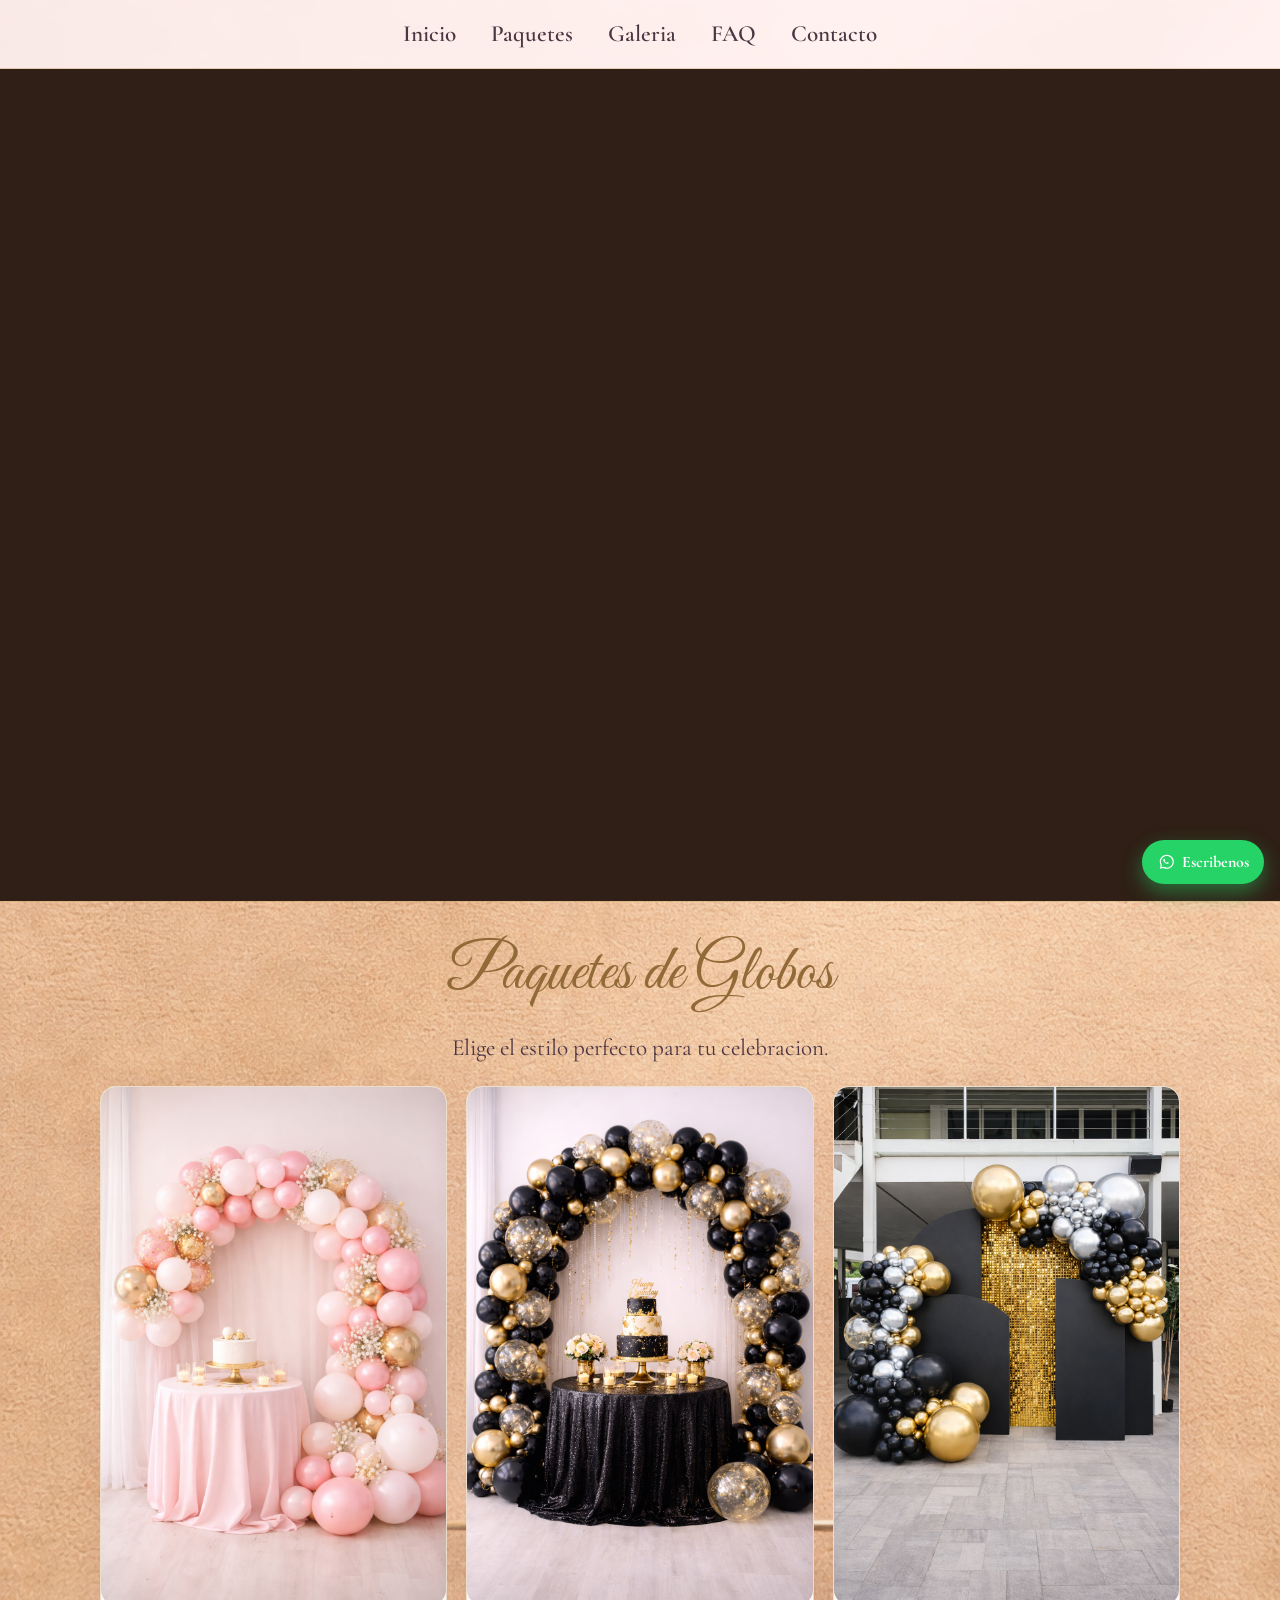
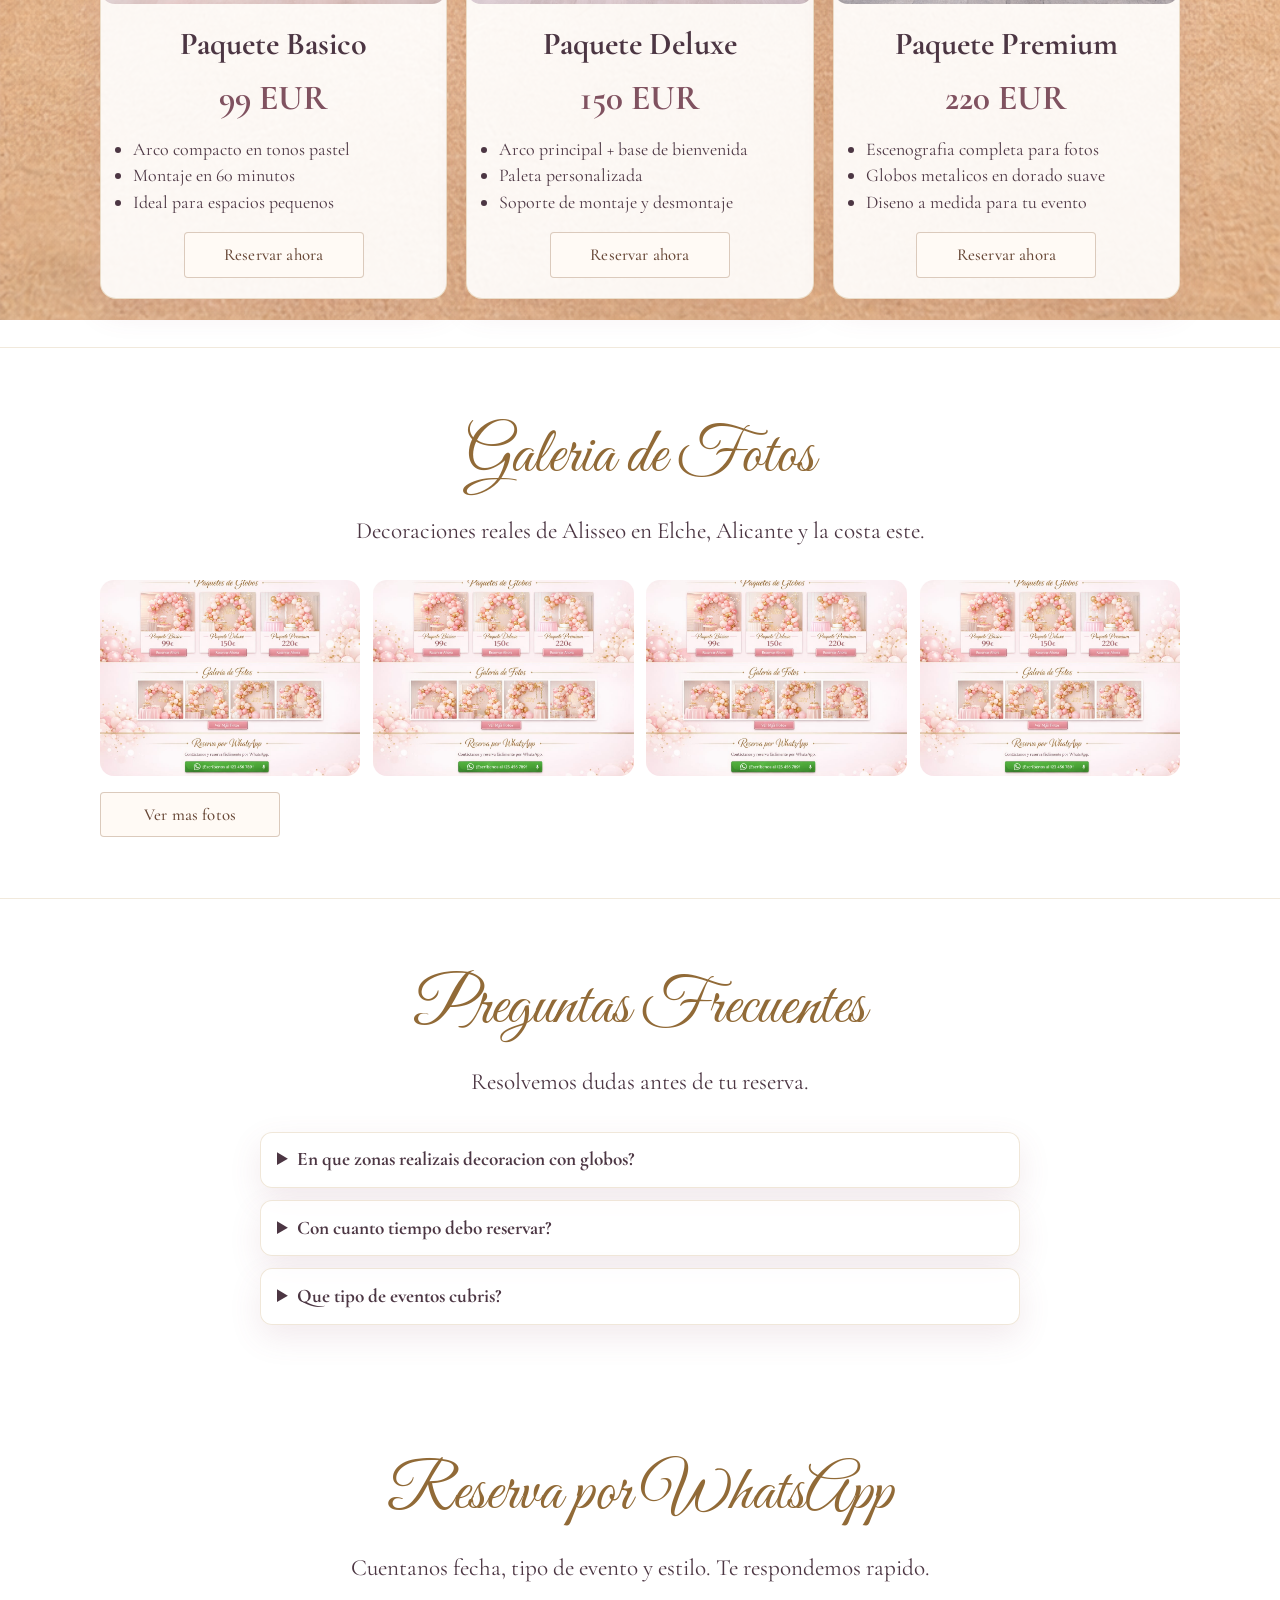
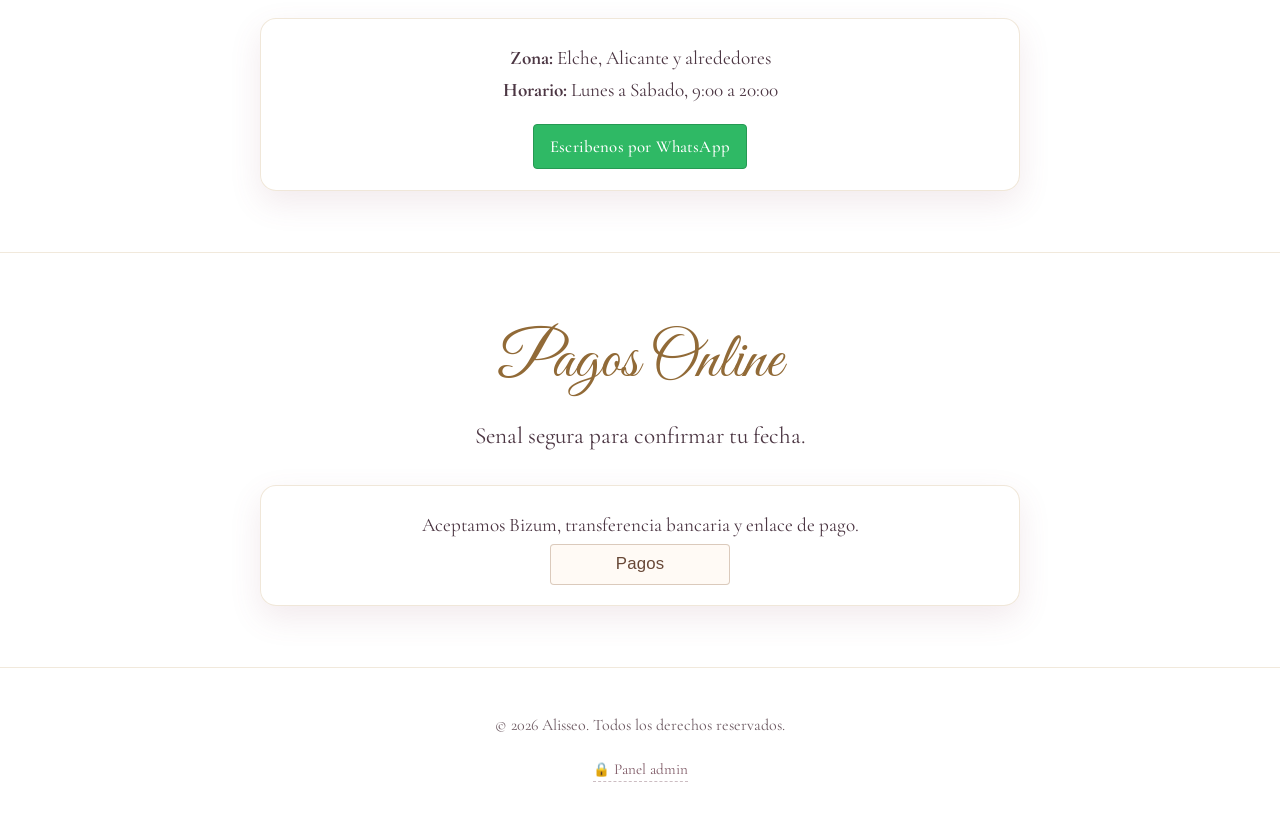
==== index.html @ cf88fe29 "Use WhatsApp icon and pin floating button to bottom-right" ====
<!doctype html>
<html lang="es">
  <head>
    <meta charset="UTF-8" />
    <meta name="viewport" content="width=device-width, initial-scale=1.0" />
    <title>Alisseo | Decoracion con globos en Elche y Alicante</title>
    <meta
      name="description"
      content="Decoracion con globos en Elche, Alicante y alrededores para bodas, comuniones, bautizos y cumpleanos. Presupuesto rapido por WhatsApp con montaje personalizado."
    />
    <meta
      name="keywords"
      content="decoracion con globos Elche, globos Alicante, arcos de globos Elche, decoracion bodas Alicante, Alisseo"
    />
    <meta name="author" content="Alisseo" />
    <meta name="robots" content="index,follow,max-image-preview:large,max-snippet:-1,max-video-preview:-1" />
    <meta property="og:type" content="website" />
    <meta property="og:locale" content="es_ES" />
    <meta property="og:site_name" content="Alisseo" />
    <meta property="og:title" content="Alisseo | Decoracion con globos en Elche y Alicante" />
    <meta
      property="og:description"
      content="Decoracion elegante con globos para eventos en Elche, Alicante y la costa este. Galeria real, paquetes y reserva por WhatsApp."
    />
    <meta property="og:image" content="logo.png" />
    <meta property="og:url" content="/" />
    <meta name="twitter:card" content="summary_large_image" />
    <meta name="twitter:title" content="Alisseo | Decoracion con globos en Elche y Alicante" />
    <meta
      name="twitter:description"
      content="Decoracion con globos para eventos en Elche, Alicante y alrededores. Presupuesto rapido por WhatsApp."
    />
    <meta name="twitter:image" content="logo.png" />
    <meta name="theme-color" content="#fdebf5" />
    <link rel="canonical" href="/" id="canonical-link" />
    <link rel="preload" as="video" href="video%20logo.mp4" type="video/mp4" />
    <link rel="preconnect" href="https://fonts.googleapis.com" />
    <link rel="preconnect" href="https://fonts.gstatic.com" crossorigin />
    <link
      href="https://fonts.googleapis.com/css2?family=Cormorant+Garamond:wght@400;500;600;700&family=Great+Vibes&display=swap"
      rel="stylesheet"
    />
    <link rel="stylesheet" href="styles.css?v=20260304-1" />
    <script id="local-business-schema" type="application/ld+json">
      {
        "@context": "https://schema.org",
        "@type": "LocalBusiness",
        "name": "Alisseo",
        "description": "Decoracion con globos para bodas, comuniones, bautizos y cumpleanos en Elche y Alicante",
        "image": "logo.png",
        "priceRange": "EUR",
        "telephone": "+34 617144121",
        "url": "/",
        "areaServed": [
          { "@type": "City", "name": "Elche" },
          { "@type": "City", "name": "Alicante" },
          { "@type": "City", "name": "Santa Pola" },
          { "@type": "AdministrativeArea", "name": "Comunidad Valenciana" }
        ],
        "address": {
          "@type": "PostalAddress",
          "addressLocality": "Elche",
          "addressRegion": "Alicante",
          "addressCountry": "ES"
        },
        "sameAs": ["https://www.instagram.com"]
      }
    </script>
    <script type="application/ld+json">
      {
        "@context": "https://schema.org",
        "@type": "FAQPage",
        "mainEntity": [
          {
            "@type": "Question",
            "name": "En que zonas trabajais?",
            "acceptedAnswer": {
              "@type": "Answer",
              "text": "Trabajamos en Elche, Alicante, Santa Pola y alrededores, con montajes para eventos privados y corporativos."
            }
          },
          {
            "@type": "Question",
            "name": "Con cuanto tiempo hay que reservar?",
            "acceptedAnswer": {
              "@type": "Answer",
              "text": "Recomendamos reservar con al menos 7 a 15 dias de antelacion para asegurar fecha y diseno personalizado."
            }
          },
          {
            "@type": "Question",
            "name": "Haceis decoracion de globos para bodas y comuniones?",
            "acceptedAnswer": {
              "@type": "Answer",
              "text": "Si, creamos decoraciones de globos para bodas, comuniones, bautizos, cumpleanos y aperturas de negocio."
            }
          }
        ]
      }
    </script>
  </head>
  <body>
    <a class="floating-whatsapp" href="https://wa.me/34617144121?text=Hola%20Alisseo%2C%20quiero%20informacion%20para%20mi%20evento%20en%20Elche" aria-label="Escribenos por WhatsApp" target="_blank" rel="noopener noreferrer">
      <svg class="whatsapp-icon" viewBox="0 0 32 32" aria-hidden="true" focusable="false">
        <path
          fill="currentColor"
          d="M19.11 17.21c-.25-.12-1.46-.72-1.69-.8-.23-.09-.4-.13-.57.12-.17.25-.65.8-.8.96-.15.17-.29.19-.54.07-.25-.12-1.04-.38-1.98-1.2-.73-.65-1.22-1.45-1.36-1.7-.14-.25-.01-.39.11-.51.11-.11.25-.29.37-.43.13-.15.17-.25.25-.42.08-.17.04-.31-.02-.43-.06-.12-.57-1.38-.78-1.89-.21-.49-.42-.43-.57-.43h-.49c-.17 0-.43.06-.65.31-.23.25-.86.84-.86 2.05 0 1.2.88 2.37 1 2.53.12.17 1.72 2.62 4.16 3.68.58.25 1.04.4 1.39.51.58.18 1.12.15 1.54.09.47-.07 1.46-.6 1.66-1.19.21-.59.21-1.09.15-1.19-.06-.11-.23-.17-.48-.29z"
        />
        <path
          fill="currentColor"
          d="M16.02 3.2c-7.06 0-12.8 5.74-12.8 12.8 0 2.26.59 4.47 1.72 6.42L3.2 28.8l6.56-1.72a12.7 12.7 0 0 0 6.26 1.62h.01c7.05 0 12.79-5.74 12.79-12.8 0-3.42-1.33-6.63-3.75-9.04A12.7 12.7 0 0 0 16.02 3.2zm0 23.34h-.01c-1.94 0-3.85-.52-5.52-1.5l-.4-.24-3.89 1.02 1.04-3.79-.26-.39a10.6 10.6 0 0 1-1.63-5.66c0-5.87 4.78-10.65 10.66-10.65 2.84 0 5.51 1.11 7.51 3.11a10.55 10.55 0 0 1 3.12 7.54c0 5.88-4.78 10.66-10.62 10.66z"
        />
      </svg>
      <span>Escribenos</span>
    </a>

    <header class="site-header">
      <nav class="menu container" aria-label="Principal">
        <a id="menu-brand" class="menu-brand" href="#inicio">Alisseo</a>
        <button class="menu-toggle" type="button" aria-expanded="false" aria-controls="menu-links" aria-label="Abrir menu">
          <span></span>
          <span></span>
          <span></span>
        </button>
        <div id="menu-links" class="menu-links">
          <a href="#inicio">Inicio</a>
          <a href="#paquetes">Paquetes</a>
          <a href="#galeria">Galeria</a>
          <a href="#faq">FAQ</a>
          <a href="#contacto">Contacto</a>
        </div>
      </nav>
    </header>

    <main>
      <section id="inicio" class="hero">
        <div class="container hero-inner reveal">
          <video class="hero-media" autoplay muted playsinline preload="metadata" aria-label="Video de marca Alisseo">
            <source src="video%20logo.mp4" type="video/mp4" />
          </video>
          <h1 id="hero-title">Decoraciones premium para bodas, comuniones y cumpleanos en Elche y Alicante</h1>
          <p id="hero-subtitle">Hacemos montajes elegantes con globos en Elche, Alicante y alrededores para eventos inolvidables.</p>
          <div class="hero-cta">
            <a id="hero-whatsapp-btn" class="btn btn-secondary" href="https://wa.me/34617144121?text=Hola%20Alisseo%2C%20quiero%20informacion%20para%20mi%20evento%20en%20Elche" target="_blank" rel="noopener noreferrer">Pedir presupuesto</a>
          </div>
        </div>
      </section>

      <section id="paquetes" class="section container reveal">
        <h2>Paquetes de Globos</h2>
        <p class="section-subtitle">Elige el estilo perfecto para tu celebracion.</p>

        <div id="packages-list" class="cards"></div>
      </section>

      <section id="galeria" class="section gallery-section reveal">
        <div class="container">
          <h2>Galeria de Fotos</h2>
          <p class="section-subtitle">Decoraciones reales de Alisseo en Elche, Alicante y la costa este.</p>
          <div id="gallery-list" class="gallery-grid"></div>
          <a id="instagram-link" class="btn btn-secondary" href="https://www.instagram.com" target="_blank" rel="noopener noreferrer">Ver mas fotos</a>
        </div>
      </section>

      <section id="faq" class="section container reveal">
        <h2>Preguntas Frecuentes</h2>
        <p class="section-subtitle">Resolvemos dudas antes de tu reserva.</p>
        <div class="faq-list">
          <details>
            <summary>En que zonas realizais decoracion con globos?</summary>
            <p>Trabajamos en Elche, Alicante, Santa Pola, Crevillent y zonas cercanas de la provincia.</p>
          </details>
          <details>
            <summary>Con cuanto tiempo debo reservar?</summary>
            <p>Lo ideal es reservar entre 7 y 15 dias antes para asegurar disponibilidad y diseno a medida.</p>
          </details>
          <details>
            <summary>Que tipo de eventos cubris?</summary>
            <p>Decoramos bodas, comuniones, bautizos, cumpleanos, baby showers y eventos corporativos.</p>
          </details>
        </div>
      </section>

      <section id="contacto" class="section container reveal">
        <h2>Reserva por WhatsApp</h2>
        <p class="section-subtitle">Cuentanos fecha, tipo de evento y estilo. Te respondemos rapido.</p>
        <div class="contact-card">
          <p><strong>Zona:</strong> <span id="contact-area">Elche, Alicante y alrededores</span></p>
          <p><strong>Horario:</strong> <span id="contact-hours">Lunes a Sabado, 9:00 a 20:00</span></p>
          <a
            id="contact-whatsapp-btn"
            class="btn whatsapp-btn"
            href="https://wa.me/34617144121?text=Hola%20Alisseo%2C%20quiero%20reservar%20decoracion%20con%20globos%20en%20Elche"
            target="_blank"
            rel="noopener noreferrer"
            >Escribenos por WhatsApp</a
          >
        </div>
      </section>

      <section id="pagos" class="section payments-section reveal">
        <div class="container">
          <h2>Pagos Online</h2>
          <p class="section-subtitle">Senal segura para confirmar tu fecha.</p>
          <div class="payments-box">
            <p id="payments-text">Aceptamos Bizum, transferencia bancaria y enlace de pago.</p>
            <button id="open-payments-modal" class="btn btn-primary" type="button">Pagos</button>
          </div>
        </div>
      </section>
    </main>

    <div
      id="payments-modal"
      class="payments-modal"
      role="dialog"
      aria-modal="true"
      aria-hidden="true"
      aria-labelledby="payments-modal-title"
    >
      <div class="payments-modal-content">
        <button id="close-payments-modal" class="payments-modal-close" type="button" aria-label="Cerrar ventana de pagos">
          Cerrar
        </button>
        <h3 id="payments-modal-title">Selecciona metodo de pago</h3>
        <p>Elige una opcion. En el siguiente paso configuramos cada metodo contigo.</p>
        <div class="payments-options">
          <button class="payment-option" type="button" data-method="Bizum">Bizum</button>
          <button class="payment-option" type="button" data-method="Tarjeta">Tarjeta</button>
          <button class="payment-option" type="button" data-method="Transferencia">Transferencia bancaria</button>
          <button class="payment-option" type="button" data-method="PayPal">PayPal</button>
        </div>
        <p id="payments-modal-status" class="payments-modal-status" aria-live="polite"></p>
      </div>
    </div>

    <footer class="footer">
      <div class="container">
        <p>&copy; <span id="footer-year">2026</span> <span id="footer-brand">Alisseo</span>. Todos los derechos reservados.</p>
        <a class="admin-link" href="admin.html" aria-label="Entrar al panel admin">
          <span class="admin-lock" aria-hidden="true">&#128274;</span>
          Panel admin
        </a>
      </div>
    </footer>

    <script src="supabase-config.js?v=20260303-9"></script>
    <script src="site-data.js?v=20260303-9"></script>
    <script src="script.js?v=20260303-9"></script>
  </body>
</html>
---- styles.css ----
:root {
  --pink-50: #fff6fb;
  --pink-100: #fdebf5;
  --pink-200: #f8d4e8;
  --pink-400: #dd8aac;
  --cream: #fff8ef;
  --gold: #be9b5f;
  --gold-soft: #d8bf8f;
  --text: #4c3643;
  --whatsapp: #25d366;
  --shadow: 0 12px 32px rgba(144, 83, 108, 0.12);
}

* {
  box-sizing: border-box;
}

html {
  scroll-behavior: smooth;
  scroll-padding-top: 84px;
}

body {
  margin: 0;
  font-family: "Cormorant Garamond", serif;
  color: var(--text);
  background: url("imagen de fondo.png") center top / cover no-repeat fixed;
  line-height: 1.5;
}

img {
  display: block;
  width: 100%;
  border-radius: 14px;
}

.container {
  width: min(1080px, 92vw);
  margin: 0 auto;
}

.site-header {
  position: sticky;
  top: 0;
  z-index: 20;
  backdrop-filter: blur(8px);
  background: rgba(255, 246, 251, 0.82);
  border-bottom: 1px solid rgba(190, 155, 95, 0.4);
}

.menu {
  min-height: 68px;
  display: flex;
  align-items: center;
  justify-content: center;
  gap: clamp(1rem, 4vw, 2.2rem);
}

.menu-brand {
  display: none;
  color: #916a37;
  text-decoration: none;
  font-family: "Great Vibes", cursive;
  font-size: 2rem;
}

.menu-links {
  display: flex;
  align-items: center;
  justify-content: center;
  gap: clamp(1rem, 4vw, 2.2rem);
}

.menu-links a {
  color: var(--text);
  text-decoration: none;
  font-size: clamp(1.2rem, 2vw, 1.45rem);
  font-weight: 600;
  transition: color 160ms ease;
}

.menu-links a:hover {
  color: var(--gold);
}

.menu-links a:focus-visible,
.btn:focus-visible,
.floating-whatsapp:focus-visible,
.menu-toggle:focus-visible {
  outline: 3px solid rgba(190, 155, 95, 0.7);
  outline-offset: 2px;
}

.menu-toggle {
  display: none;
  border: 1px solid rgba(190, 155, 95, 0.5);
  background: rgba(255, 255, 255, 0.9);
  border-radius: 10px;
  width: 44px;
  height: 40px;
  padding: 8px;
  cursor: pointer;
}

.menu-toggle span {
  display: block;
  height: 2px;
  width: 100%;
  background: #7f5a66;
  margin: 5px 0;
  transition: transform 180ms ease, opacity 180ms ease;
}

.menu-toggle[aria-expanded="true"] span:nth-child(1) {
  transform: translateY(7px) rotate(45deg);
}

.menu-toggle[aria-expanded="true"] span:nth-child(2) {
  opacity: 0;
}

.menu-toggle[aria-expanded="true"] span:nth-child(3) {
  transform: translateY(-7px) rotate(-45deg);
}

.hero {
  position: relative;
  overflow: hidden;
  min-height: calc(100vh - 68px);
  padding: 0;
  display: flex;
  align-items: center;
  border-bottom: 1px solid rgba(190, 155, 95, 0.35);
}

.hero-inner {
  min-height: inherit;
  display: flex;
  flex-direction: column;
  justify-content: center;
  width: 100%;
  text-align: center;
  position: relative;
  z-index: 2;
  padding: 0;
}

.hero-media {
  position: absolute;
  inset: 0;
  z-index: 0;
  width: 100%;
  height: 100%;
  margin: 0;
  border-radius: 0;
  border: 0;
  box-shadow: none;
  background: #2f1f16;
  object-fit: cover;
  object-position: center 18%;
  aspect-ratio: auto;
}

.hero::before {
  content: "";
  position: absolute;
  inset: 0;
  z-index: 1;
  background: rgba(18, 11, 7, 0.28);
}

.hero h1 {
  margin: 0;
  font-size: clamp(2rem, 5vw, 3.1rem);
  line-height: 1.08;
  color: #fff7ef;
  text-shadow: 0 2px 10px rgba(0, 0, 0, 0.35);
}

.hero p {
  max-width: 760px;
  margin: 1rem auto 0;
  font-size: clamp(1.2rem, 2.4vw, 1.55rem);
  color: #fff8f1;
  text-shadow: 0 1px 8px rgba(0, 0, 0, 0.3);
}

.hero-cta {
  margin-top: 1.5rem;
  display: flex;
  gap: 0.85rem;
  justify-content: center;
  flex-wrap: wrap;
}

.hero-glow {
  position: absolute;
  width: 320px;
  aspect-ratio: 1;
  border-radius: 50%;
  filter: blur(12px);
  opacity: 0.5;
}

.hero-glow-left {
  left: -110px;
  top: 10%;
  background: radial-gradient(circle at 30% 30%, rgba(255, 208, 231, 0.95), rgba(255, 208, 231, 0));
}

.hero-glow-right {
  right: -90px;
  bottom: -30px;
  background: radial-gradient(circle at 30% 30%, rgba(220, 187, 120, 0.5), rgba(220, 187, 120, 0));
}

.section {
  padding: 3.8rem 0;
}

#paquetes {
  position: relative;
  z-index: 3;
  padding-top: 1.5rem;
  padding-bottom: 3rem;
}

#paquetes .section-subtitle {
  margin-bottom: 1.25rem;
}

h2 {
  margin: 0;
  text-align: center;
  font-family: "Great Vibes", cursive;
  font-size: clamp(2.8rem, 5vw, 4.1rem);
  font-weight: 400;
  color: #916a37;
}

.section-subtitle {
  text-align: center;
  margin: 0.55rem auto 2rem;
  max-width: 760px;
  font-size: clamp(1.12rem, 2.3vw, 1.45rem);
}

.cards {
  display: grid;
  grid-template-columns: repeat(3, minmax(0, 1fr));
  gap: 1.2rem;
  margin-top: 0.35rem;
}

.card {
  display: flex;
  flex-direction: column;
  background: rgba(255, 255, 255, 0.9);
  border: 1px solid rgba(190, 155, 95, 0.28);
  border-radius: 16px;
  overflow: hidden;
  box-shadow: var(--shadow);
}

.card-content {
  flex: 1;
  padding: 1rem 1rem 1.25rem;
  display: flex;
  flex-direction: column;
}

.card h3 {
  margin: 0;
  font-size: 2rem;
  text-align: center;
}

.price {
  margin: 0.2rem 0 0.7rem;
  text-align: center;
  font-size: 2.2rem;
  font-weight: 700;
  color: #805260;
}

.card ul {
  margin: 0 0 1rem;
  padding: 0 0 0 1rem;
  font-size: 1.12rem;
}

.card-content .btn {
  margin-top: auto;
  align-self: center;
}

.gallery-section,
.payments-section {
  background: rgba(255, 255, 255, 0.35);
  border-top: 1px solid rgba(190, 155, 95, 0.22);
  border-bottom: 1px solid rgba(190, 155, 95, 0.22);
}

.gallery-grid {
  display: grid;
  grid-template-columns: repeat(4, minmax(0, 1fr));
  gap: 0.8rem;
  margin-bottom: 1rem;
}

.gallery-grid img {
  aspect-ratio: 4 / 3;
  object-fit: cover;
}

.contact-card,
.payments-box {
  width: min(760px, 100%);
  margin: 0 auto;
  padding: 1.3rem;
  text-align: center;
  border-radius: 16px;
  background: rgba(255, 255, 255, 0.78);
  border: 1px solid rgba(190, 155, 95, 0.24);
  box-shadow: var(--shadow);
}

.payments-modal {
  position: fixed;
  inset: 0;
  display: none;
  align-items: center;
  justify-content: center;
  padding: 1rem;
  background: rgba(52, 37, 46, 0.58);
  z-index: 80;
}

.payments-modal.is-open {
  display: flex;
}

.payments-modal-content {
  width: min(620px, 100%);
  background: rgba(255, 250, 253, 0.98);
  border: 1px solid rgba(190, 155, 95, 0.3);
  border-radius: 16px;
  padding: 1rem;
  box-shadow: 0 18px 36px rgba(78, 48, 61, 0.28);
}

.payments-modal-content h3 {
  margin: 0.4rem 0 0.3rem;
  font-size: clamp(1.7rem, 4vw, 2.2rem);
  color: #7f5a66;
  text-align: center;
}

.payments-modal-content p {
  margin: 0.2rem 0 0.9rem;
  text-align: center;
  font-size: 1.08rem;
}

.payments-modal-close {
  border: 1px solid rgba(190, 155, 95, 0.5);
  background: rgba(255, 250, 245, 0.94);
  color: #684837;
  border-radius: 4px;
  padding: 0.4rem 0.7rem;
  font: inherit;
  cursor: pointer;
}

.payments-options {
  display: grid;
  grid-template-columns: repeat(2, minmax(0, 1fr));
  gap: 0.6rem;
}

.payment-option {
  border: 1px solid rgba(190, 155, 95, 0.44);
  background: rgba(255, 250, 245, 0.94);
  color: #684837;
  border-radius: 4px;
  padding: 0.65rem 0.8rem;
  font: inherit;
  font-size: 1.06rem;
  cursor: pointer;
}

.payment-option:hover {
  background: rgba(255, 247, 238, 0.98);
  border-color: rgba(133, 96, 69, 0.46);
}

.payments-modal-status {
  min-height: 1.4rem;
  color: #7a5160;
}

body.modal-open {
  overflow: hidden;
}

.contact-card p,
.payments-box p {
  margin: 0.25rem 0;
  font-size: 1.2rem;
}

.btn {
  display: inline-flex;
  justify-content: center;
  align-items: center;
  border-radius: 4px;
  text-decoration: none;
  font-size: 1.05rem;
  font-weight: 500;
  letter-spacing: 0.01em;
  padding: 0.58rem 1rem;
  min-width: 180px;
  border: 1px solid rgba(93, 63, 45, 0.18);
  transition: background-color 160ms ease, border-color 160ms ease, color 160ms ease;
}

.btn:hover {
  transform: none;
  box-shadow: none;
}

.btn-primary {
  color: #684837;
  background: rgba(255, 250, 245, 0.94);
  border-color: rgba(152, 114, 84, 0.35);
}

.btn-secondary {
  color: #684837;
  background: rgba(255, 250, 245, 0.94);
  border-color: rgba(152, 114, 84, 0.35);
}

.btn-primary:hover,
.btn-secondary:hover {
  background: rgba(255, 247, 238, 0.98);
  border-color: rgba(133, 96, 69, 0.46);
}

.whatsapp-btn {
  margin-top: 0.9rem;
  color: #fff;
  background: #2fb965;
  border-color: #269953;
}

.whatsapp-btn:hover {
  background: #2aa85b;
  border-color: #21824a;
}

.floating-whatsapp {
  position: fixed;
  right: 1rem;
  bottom: 1rem;
  z-index: 30;
  background: var(--whatsapp);
  color: #fff;
  font-weight: 700;
  padding: 0.62rem 0.95rem;
  border-radius: 999px;
  text-decoration: none;
  box-shadow: 0 8px 20px rgba(37, 211, 102, 0.45);
  display: inline-flex;
  align-items: center;
  gap: 0.42rem;
}

.floating-whatsapp:hover {
  filter: brightness(0.97);
}

.whatsapp-icon {
  width: 1.1rem;
  height: 1.1rem;
  flex-shrink: 0;
}

.footer {
  padding: 1.8rem 0 2.8rem;
  text-align: center;
  color: #6e5b63;
}

.admin-link {
  display: inline-flex;
  align-items: center;
  gap: 0.25rem;
  margin-top: 0.35rem;
  font-size: 0.95rem;
  color: #7f5a66;
  text-decoration: none;
  border-bottom: 1px dashed rgba(127, 90, 102, 0.4);
}

.admin-lock {
  font-size: 0.85rem;
  line-height: 1;
}

.admin-link:hover {
  color: #916a37;
}

.reveal {
  opacity: 0;
  transform: translateY(28px);
  transition: opacity 600ms ease, transform 600ms ease;
}

.reveal.is-visible {
  opacity: 1;
  transform: translateY(0);
}

@media (prefers-reduced-motion: reduce) {
  html {
    scroll-behavior: auto;
  }

  *,
  *::before,
  *::after {
    animation: none !important;
    transition: none !important;
  }

  .reveal,
  .reveal.is-visible {
    opacity: 1;
    transform: none;
  }
}

@media (max-width: 980px) {
  .cards {
    grid-template-columns: 1fr 1fr;
  }

  .gallery-grid {
    grid-template-columns: 1fr 1fr;
  }
}

@media (max-width: 680px) {
  .hero-media {
    object-position: center 58%;
  }

  .hero {
    min-height: calc(100vh - 64px);
  }

  .hero-inner {
    padding: 0;
  }

  .menu {
    min-height: 64px;
    justify-content: space-between;
    padding: 0.4rem 0;
    position: relative;
  }

  .menu-brand {
    display: inline-block;
  }

  .menu-toggle {
    display: block;
  }

  .menu-links {
    position: absolute;
    top: calc(100% + 8px);
    right: 0;
    left: 0;
    display: none;
    flex-direction: column;
    align-items: stretch;
    gap: 0;
    border: 1px solid rgba(190, 155, 95, 0.45);
    border-radius: 14px;
    background: rgba(255, 248, 251, 0.98);
    box-shadow: var(--shadow);
    overflow: hidden;
  }

  .menu.menu-open .menu-links {
    display: flex;
  }

  .menu-links a {
    padding: 0.8rem 1rem;
    font-size: 1.3rem;
    border-top: 1px solid rgba(190, 155, 95, 0.2);
  }

  .menu-links a:first-child {
    border-top: 0;
  }

  .cards {
    grid-template-columns: 1fr;
  }

  #paquetes {
    padding-top: 1rem;
    padding-bottom: 2.2rem;
  }

  .payments-options {
    grid-template-columns: 1fr;
  }

  .section {
    padding: 3rem 0;
  }

  .floating-whatsapp {
    right: 0.75rem;
    left: auto;
    bottom: 0.8rem;
    text-align: left;
  }

  body {
    background-attachment: scroll;
  }
}

@media (max-width: 420px) {
  .hero-media {
    object-position: center 62%;
  }
}

.faq-list {
  width: min(760px, 100%);
  margin: 0 auto;
  display: grid;
  gap: 0.75rem;
}

.faq-list details {
  background: rgba(255, 255, 255, 0.78);
  border: 1px solid rgba(190, 155, 95, 0.24);
  border-radius: 12px;
  padding: 0.8rem 1rem;
  box-shadow: var(--shadow);
}

.faq-list summary {
  cursor: pointer;
  font-weight: 700;
  font-size: 1.2rem;
}

.faq-list p {
  margin: 0.55rem 0 0;
  font-size: 1.1rem;
}
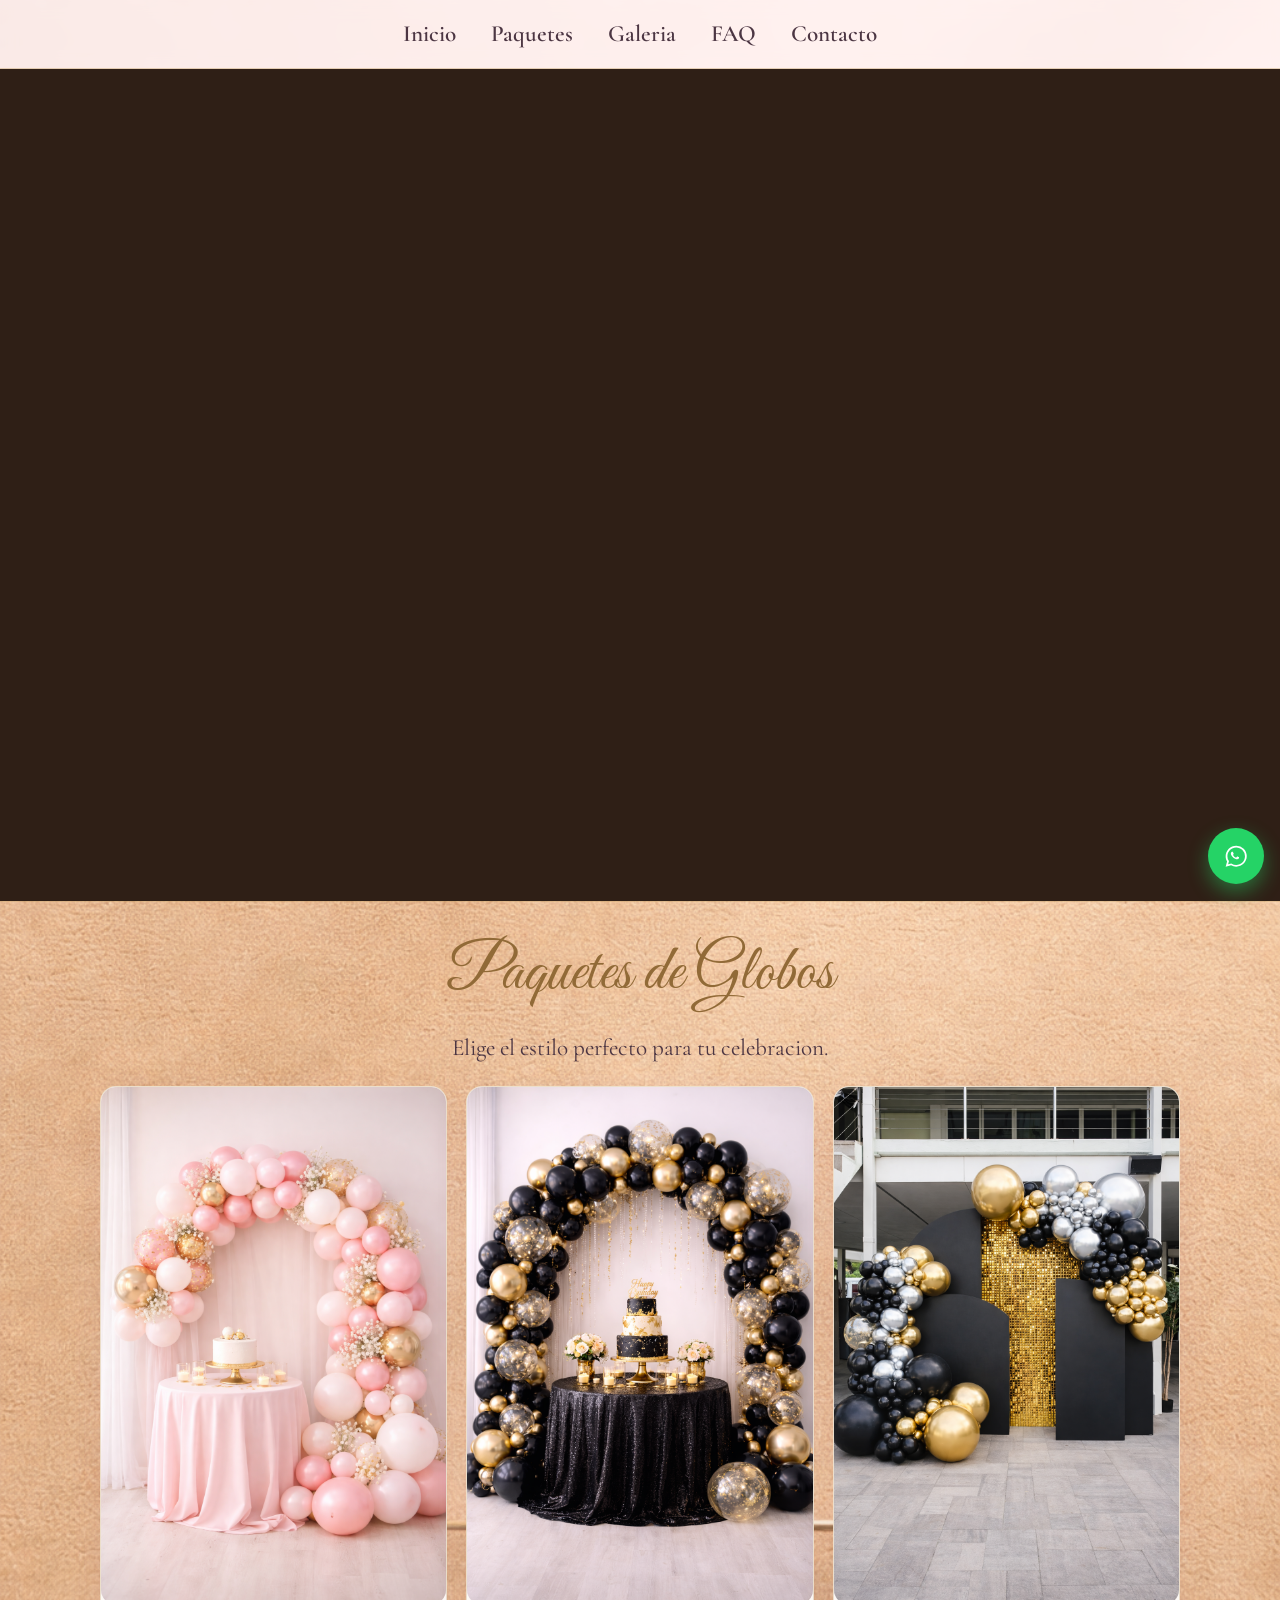
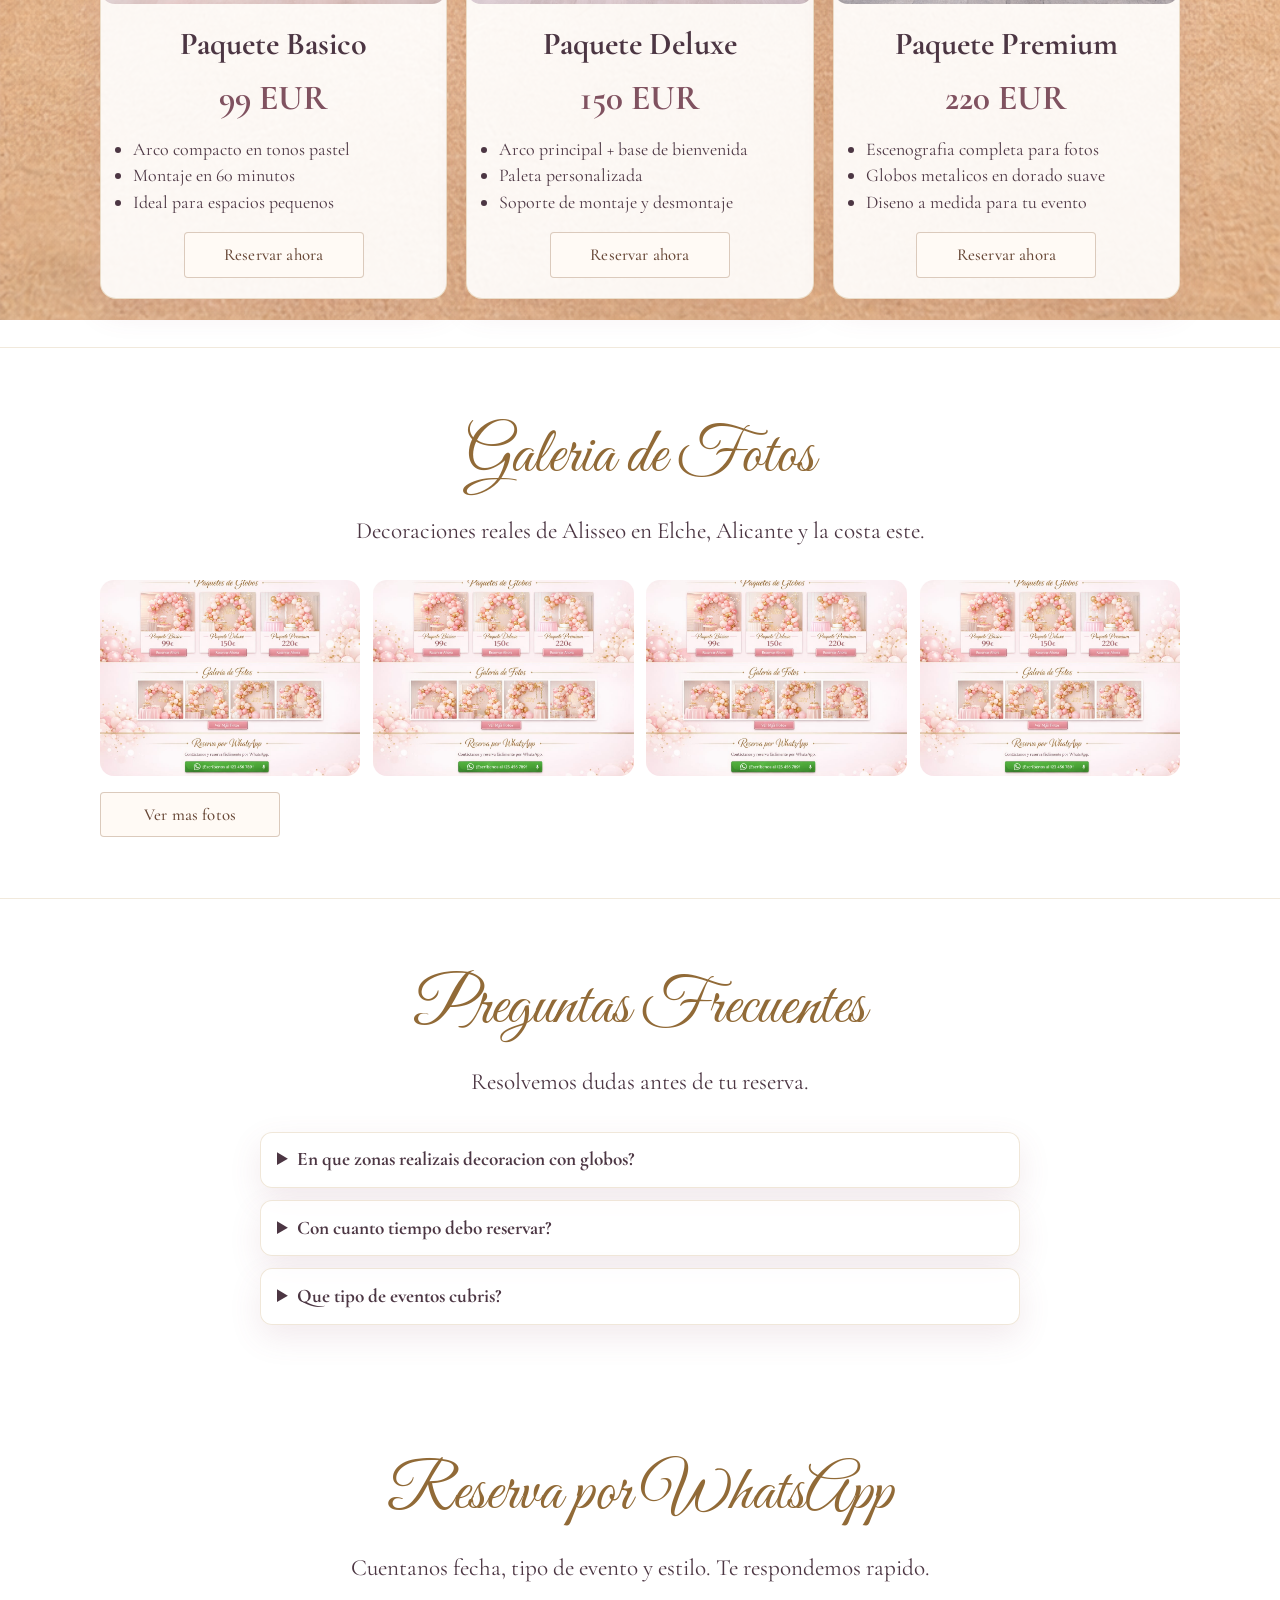
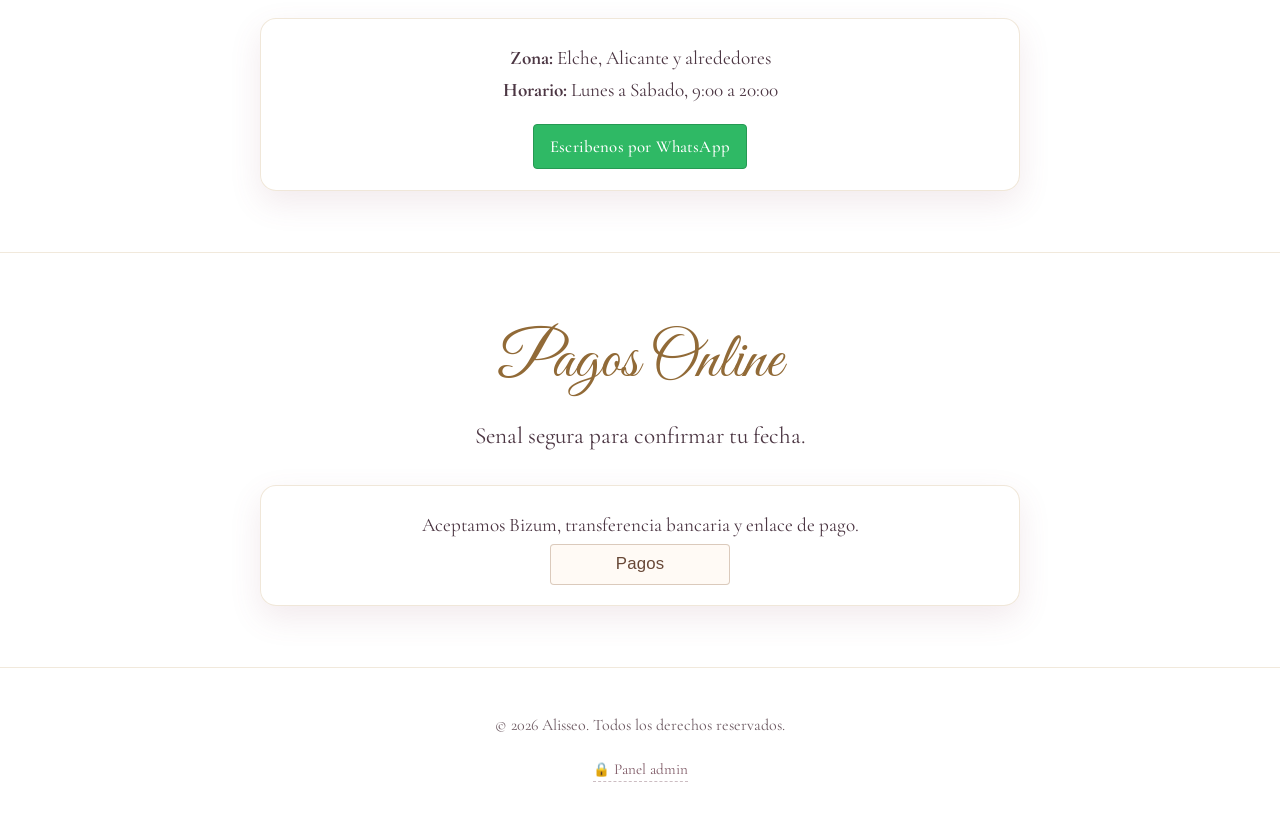
==== commit c0da1a8d: "Show only WhatsApp logo in floating action button" ====
--- a/index.html
+++ b/index.html
@@ -111,7 +111,6 @@
           d="M16.02 3.2c-7.06 0-12.8 5.74-12.8 12.8 0 2.26.59 4.47 1.72 6.42L3.2 28.8l6.56-1.72a12.7 12.7 0 0 0 6.26 1.62h.01c7.05 0 12.79-5.74 12.79-12.8 0-3.42-1.33-6.63-3.75-9.04A12.7 12.7 0 0 0 16.02 3.2zm0 23.34h-.01c-1.94 0-3.85-.52-5.52-1.5l-.4-.24-3.89 1.02 1.04-3.79-.26-.39a10.6 10.6 0 0 1-1.63-5.66c0-5.87 4.78-10.65 10.66-10.65 2.84 0 5.51 1.11 7.51 3.11a10.55 10.55 0 0 1 3.12 7.54c0 5.88-4.78 10.66-10.62 10.66z"
         />
       </svg>
-      <span>Escribenos</span>
     </a>
 
     <header class="site-header">
--- a/styles.css
+++ b/styles.css
@@ -466,14 +466,15 @@
   z-index: 30;
   background: var(--whatsapp);
   color: #fff;
-  font-weight: 700;
-  padding: 0.62rem 0.95rem;
+  width: 56px;
+  height: 56px;
+  padding: 0;
   border-radius: 999px;
   text-decoration: none;
   box-shadow: 0 8px 20px rgba(37, 211, 102, 0.45);
   display: inline-flex;
+  justify-content: center;
   align-items: center;
-  gap: 0.42rem;
 }
 
 .floating-whatsapp:hover {
@@ -481,8 +482,8 @@
 }
 
 .whatsapp-icon {
-  width: 1.1rem;
-  height: 1.1rem;
+  width: 1.65rem;
+  height: 1.65rem;
   flex-shrink: 0;
 }
 
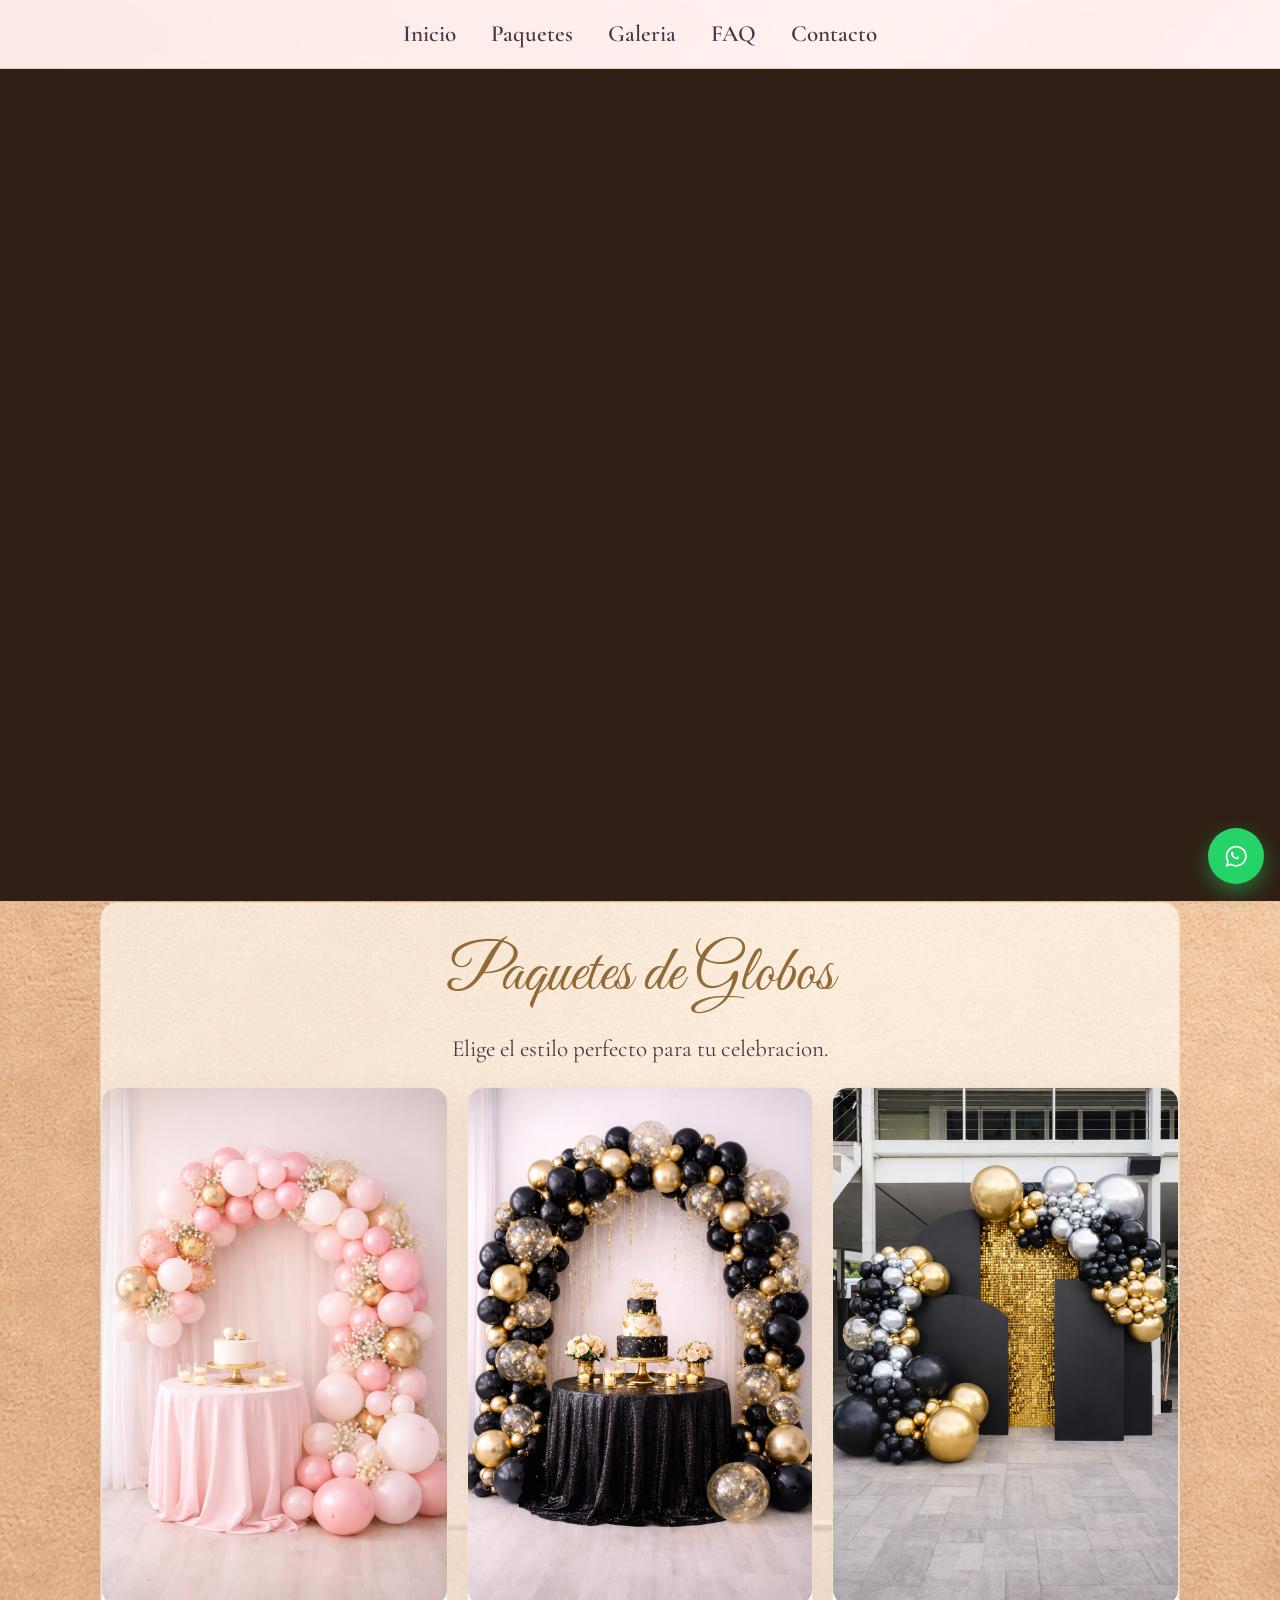
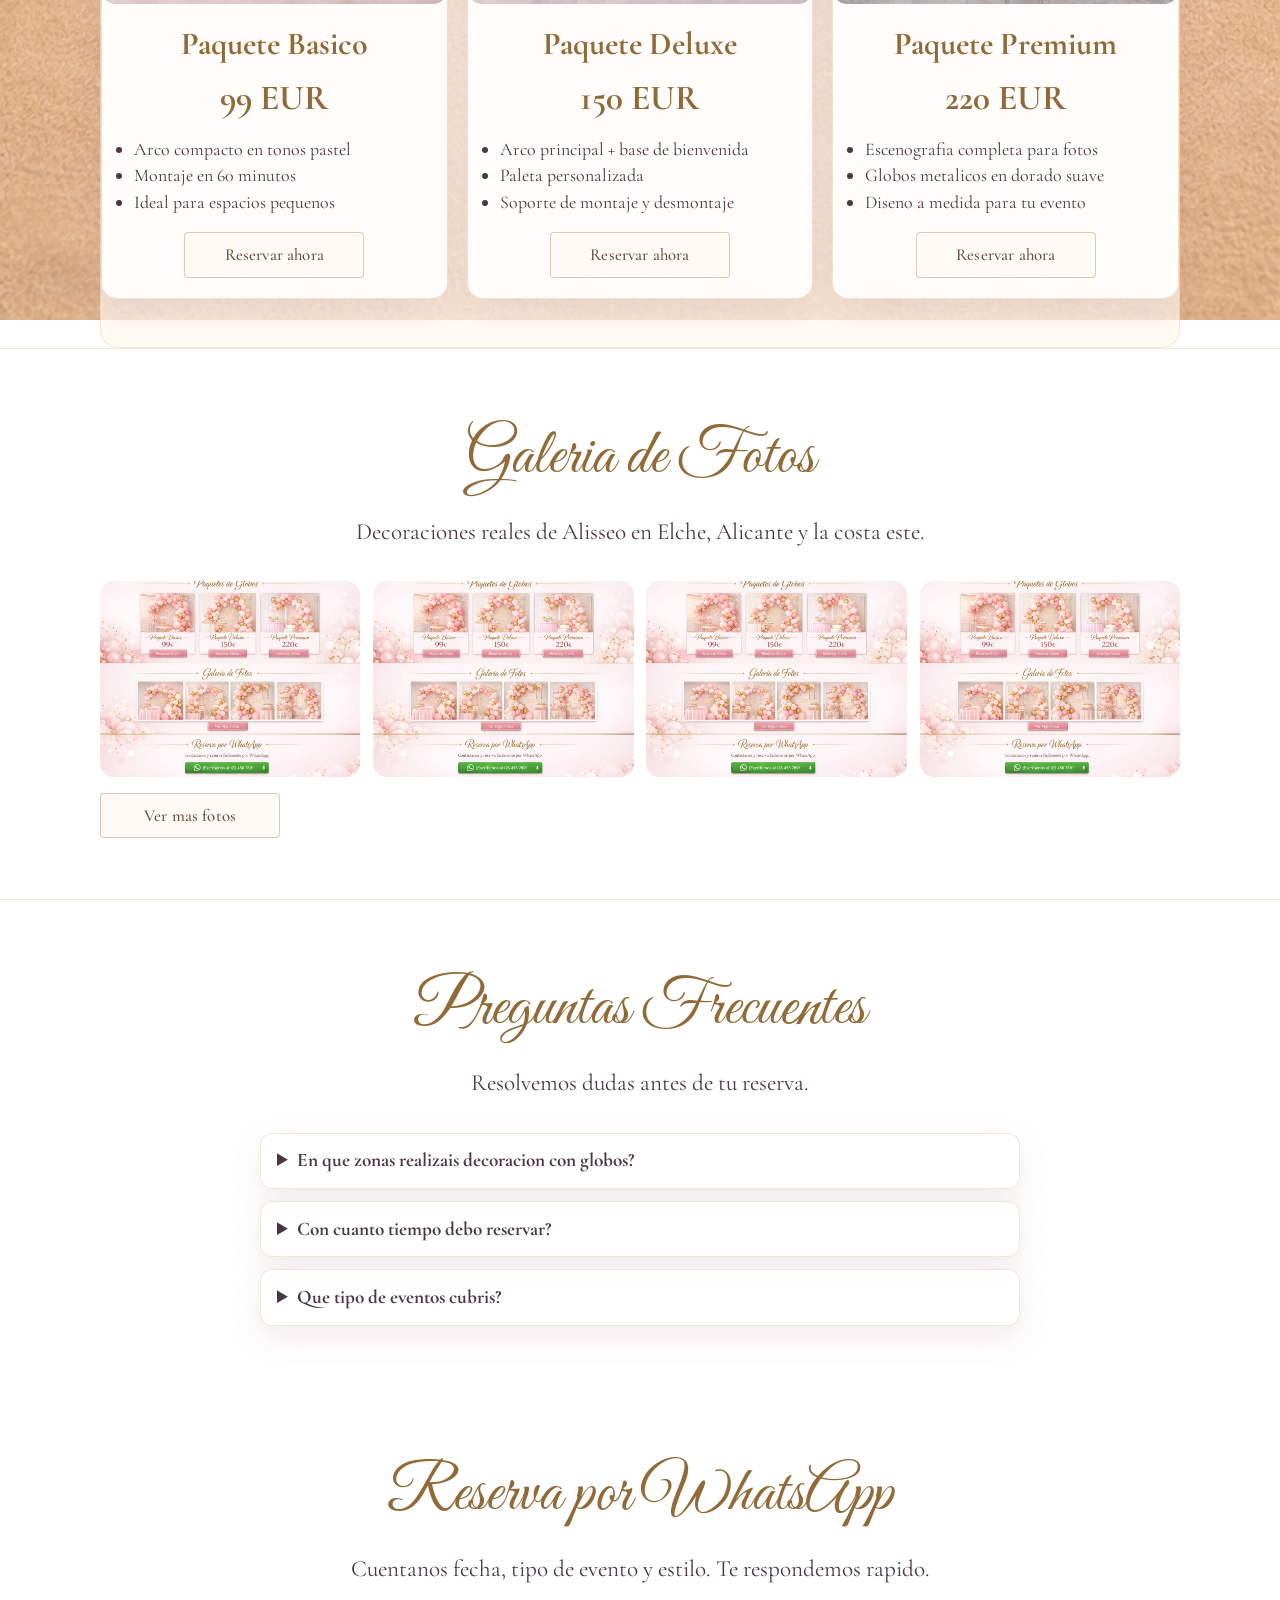
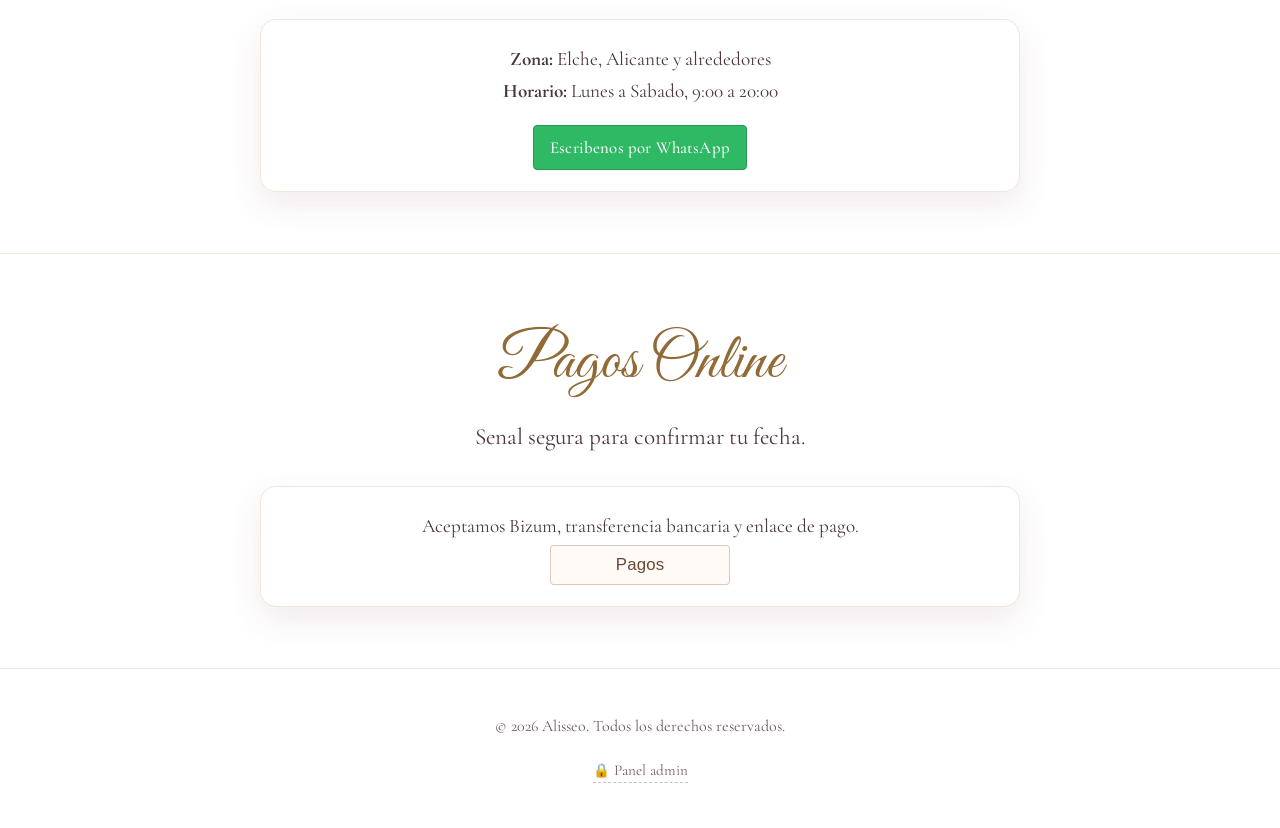
==== commit 965482f6: "Show post-video hero image when intro video ends" ====
--- a/index.html
+++ b/index.html
@@ -134,9 +134,17 @@
     <main>
       <section id="inicio" class="hero">
         <div class="container hero-inner reveal">
-          <video class="hero-media" autoplay muted playsinline preload="metadata" aria-label="Video de marca Alisseo">
+          <video id="hero-video" class="hero-media" autoplay muted playsinline preload="metadata" aria-label="Video de marca Alisseo">
             <source src="video%20logo.mp4" type="video/mp4" />
           </video>
+          <img
+            id="hero-fallback-image"
+            class="hero-media hero-media-fallback"
+            src="imagen%20despues%20del%20video.jpeg"
+            alt="Imagen de marca Alisseo"
+            loading="eager"
+            decoding="async"
+          />
           <h1 id="hero-title">Decoraciones premium para bodas, comuniones y cumpleanos en Elche y Alicante</h1>
           <p id="hero-subtitle">Hacemos montajes elegantes con globos en Elche, Alicante y alrededores para eventos inolvidables.</p>
           <div class="hero-cta">
--- a/styles.css
+++ b/styles.css
@@ -60,7 +60,8 @@
   display: none;
   color: #916a37;
   text-decoration: none;
-  font-family: "Great Vibes", cursive;
+  font-family: "Cormorant Garamond", serif;
+  font-weight: 700;
   font-size: 2rem;
 }
 
@@ -159,6 +160,20 @@
   object-fit: cover;
   object-position: center 18%;
   aspect-ratio: auto;
+  transition: opacity 220ms ease;
+}
+
+.hero-media-fallback {
+  opacity: 0;
+  pointer-events: none;
+}
+
+.hero.video-ended #hero-video {
+  opacity: 0;
+}
+
+.hero.video-ended .hero-media-fallback {
+  opacity: 1;
 }
 
 .hero::before {
@@ -223,6 +238,14 @@
   z-index: 3;
   padding-top: 1.5rem;
   padding-bottom: 3rem;
+  background: rgba(255, 248, 239, 0.72);
+  border: 1px solid rgba(190, 155, 95, 0.18);
+  border-radius: 18px;
+}
+
+#paquetes.reveal {
+  opacity: 1;
+  transform: none;
 }
 
 #paquetes .section-subtitle {
@@ -273,6 +296,7 @@
   margin: 0;
   font-size: 2rem;
   text-align: center;
+  color: #916a37;
 }
 
 .price {
@@ -280,7 +304,7 @@
   text-align: center;
   font-size: 2.2rem;
   font-weight: 700;
-  color: #805260;
+  color: #916a37;
 }
 
 .card ul {
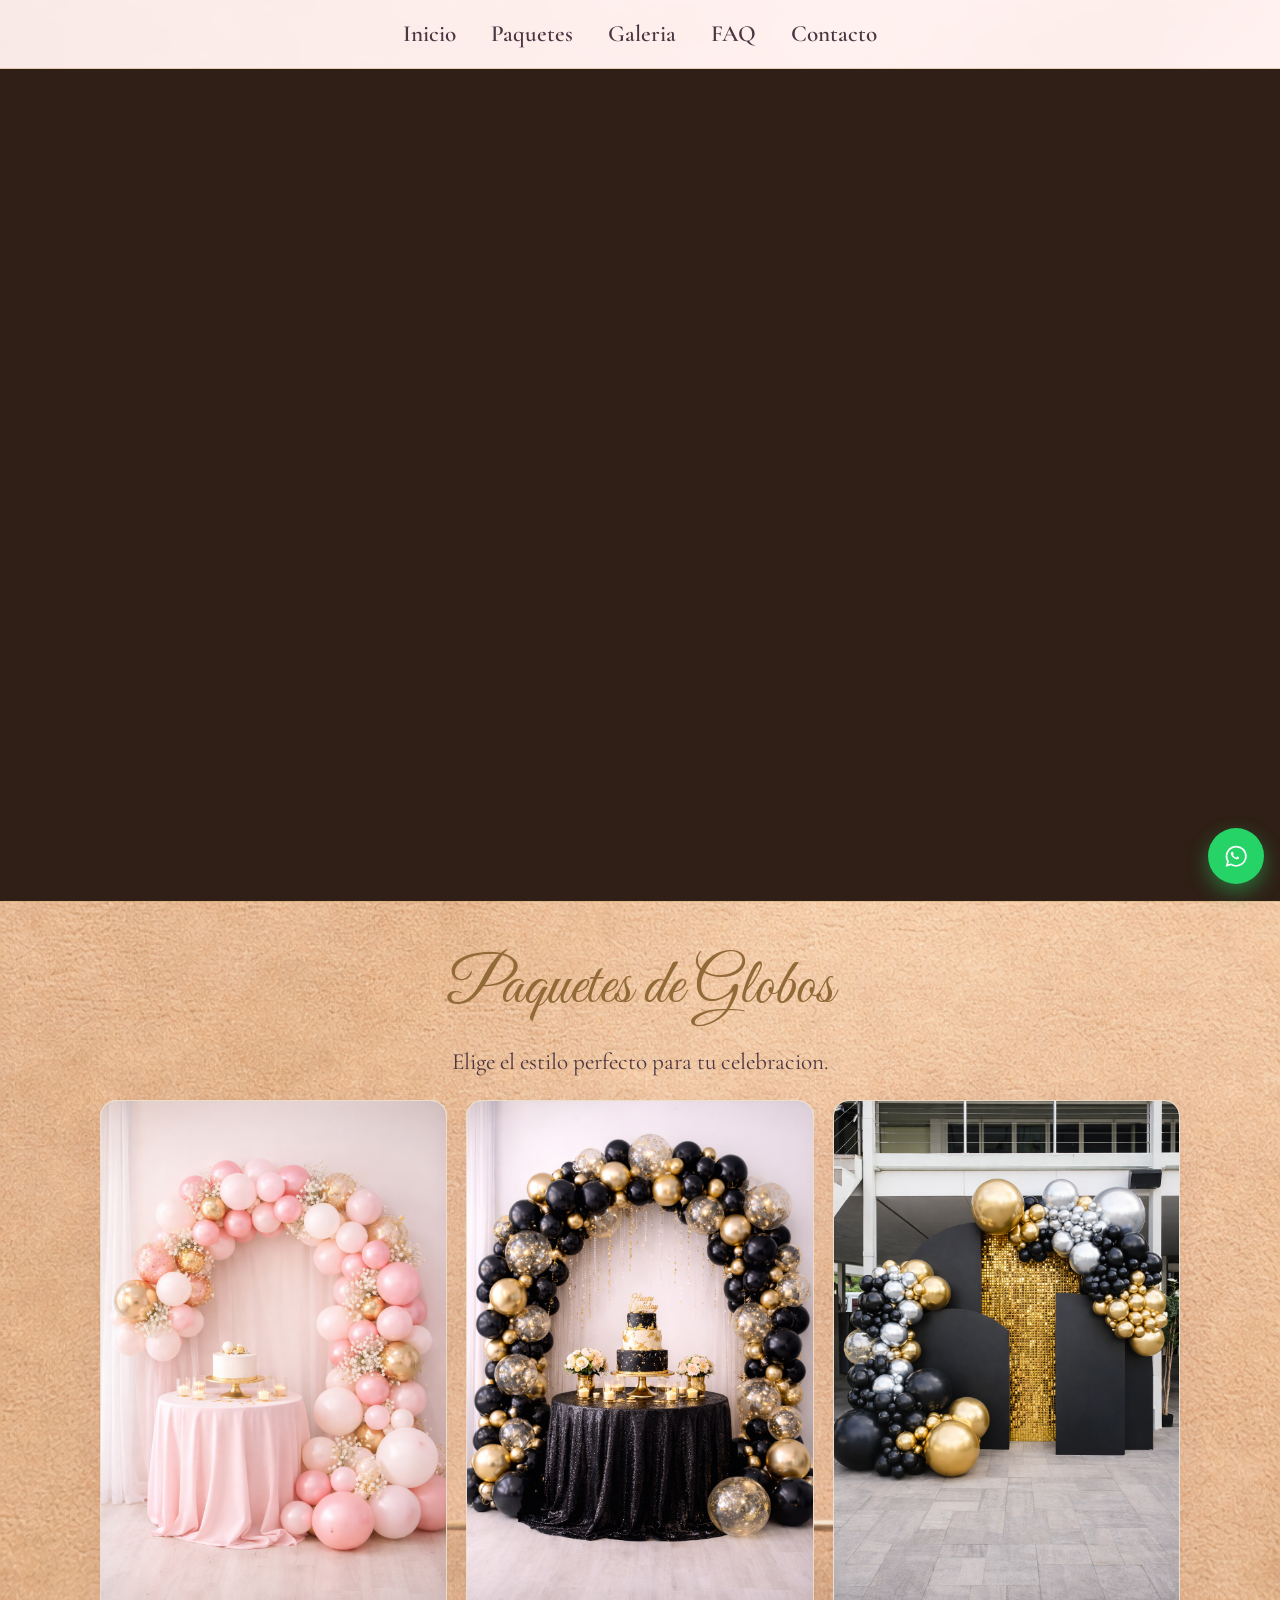
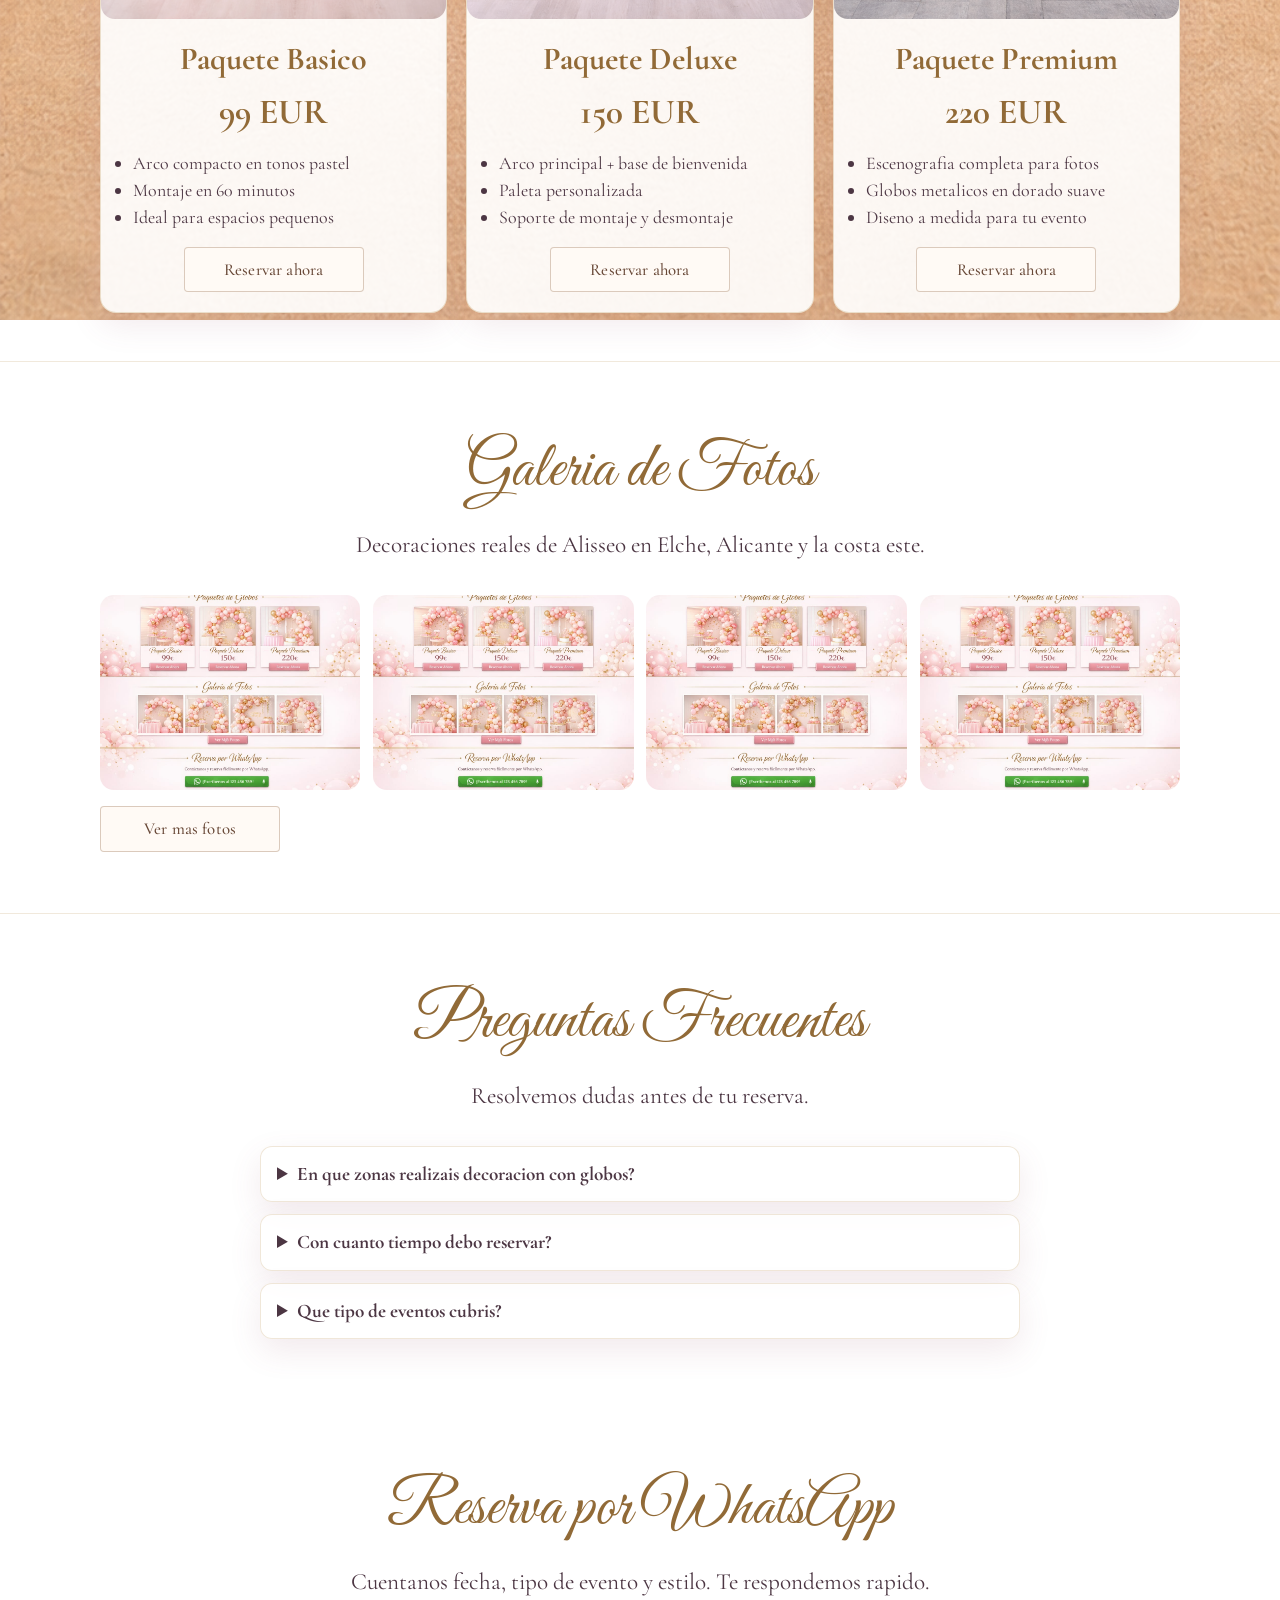
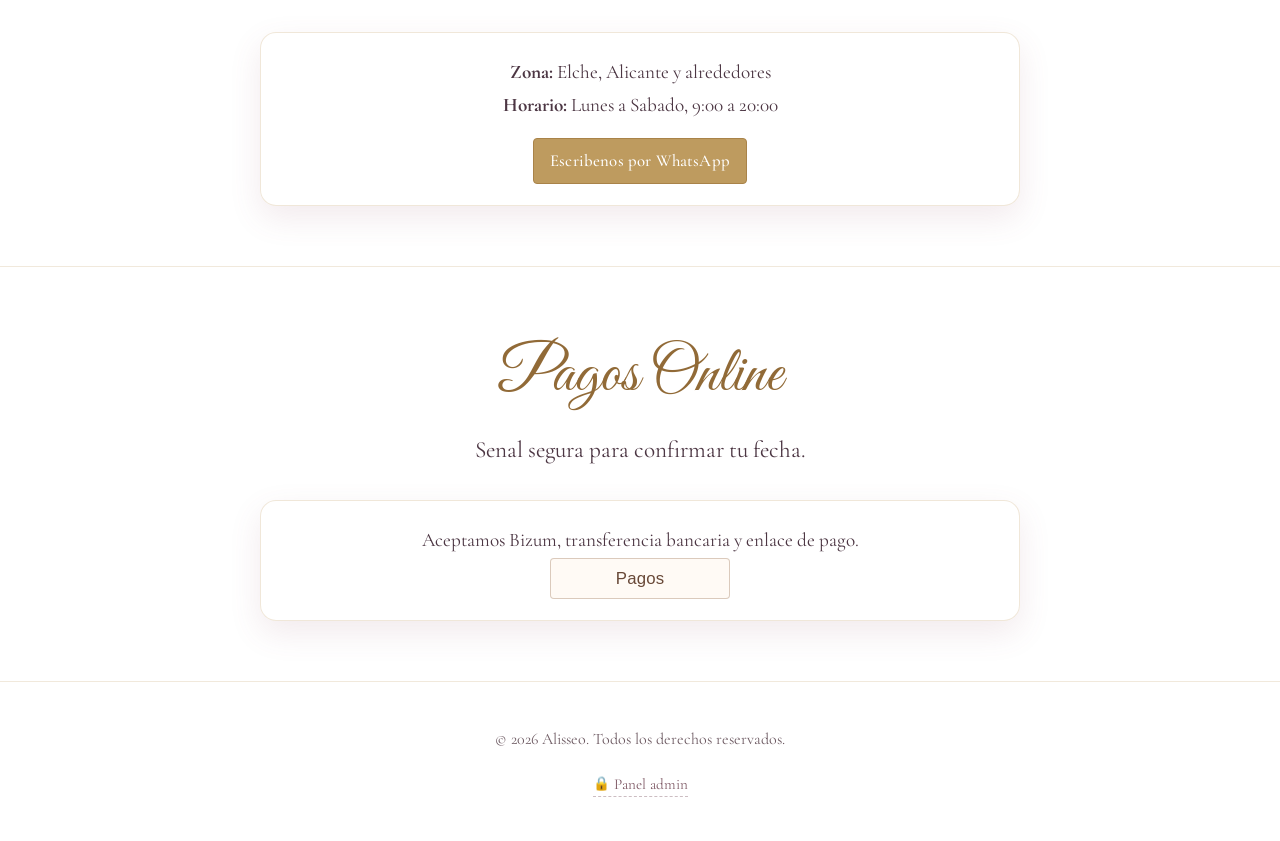
==== commit ae4d1c09: "Allow editing payments subtitle from admin panel" ====
--- a/index.html
+++ b/index.html
@@ -208,7 +208,7 @@
       <section id="pagos" class="section payments-section reveal">
         <div class="container">
           <h2>Pagos Online</h2>
-          <p class="section-subtitle">Senal segura para confirmar tu fecha.</p>
+          <p id="payments-subtitle" class="section-subtitle">Senal segura para confirmar tu fecha.</p>
           <div class="payments-box">
             <p id="payments-text">Aceptamos Bizum, transferencia bancaria y enlace de pago.</p>
             <button id="open-payments-modal" class="btn btn-primary" type="button">Pagos</button>
--- a/styles.css
+++ b/styles.css
@@ -107,7 +107,7 @@
   display: block;
   height: 2px;
   width: 100%;
-  background: #7f5a66;
+  background: #000;
   margin: 5px 0;
   transition: transform 180ms ease, opacity 180ms ease;
 }
@@ -236,11 +236,9 @@
 #paquetes {
   position: relative;
   z-index: 3;
+  margin-top: 0.9rem;
   padding-top: 1.5rem;
   padding-bottom: 3rem;
-  background: rgba(255, 248, 239, 0.72);
-  border: 1px solid rgba(190, 155, 95, 0.18);
-  border-radius: 18px;
 }
 
 #paquetes.reveal {
@@ -474,13 +472,13 @@
 .whatsapp-btn {
   margin-top: 0.9rem;
   color: #fff;
-  background: #2fb965;
-  border-color: #269953;
+  background: #be9b5f;
+  border-color: #a98349;
 }
 
 .whatsapp-btn:hover {
-  background: #2aa85b;
-  border-color: #21824a;
+  background: #ae8b52;
+  border-color: #987742;
 }
 
 .floating-whatsapp {
@@ -640,6 +638,7 @@
   }
 
   #paquetes {
+    margin-top: 0.65rem;
     padding-top: 1rem;
     padding-bottom: 2.2rem;
   }
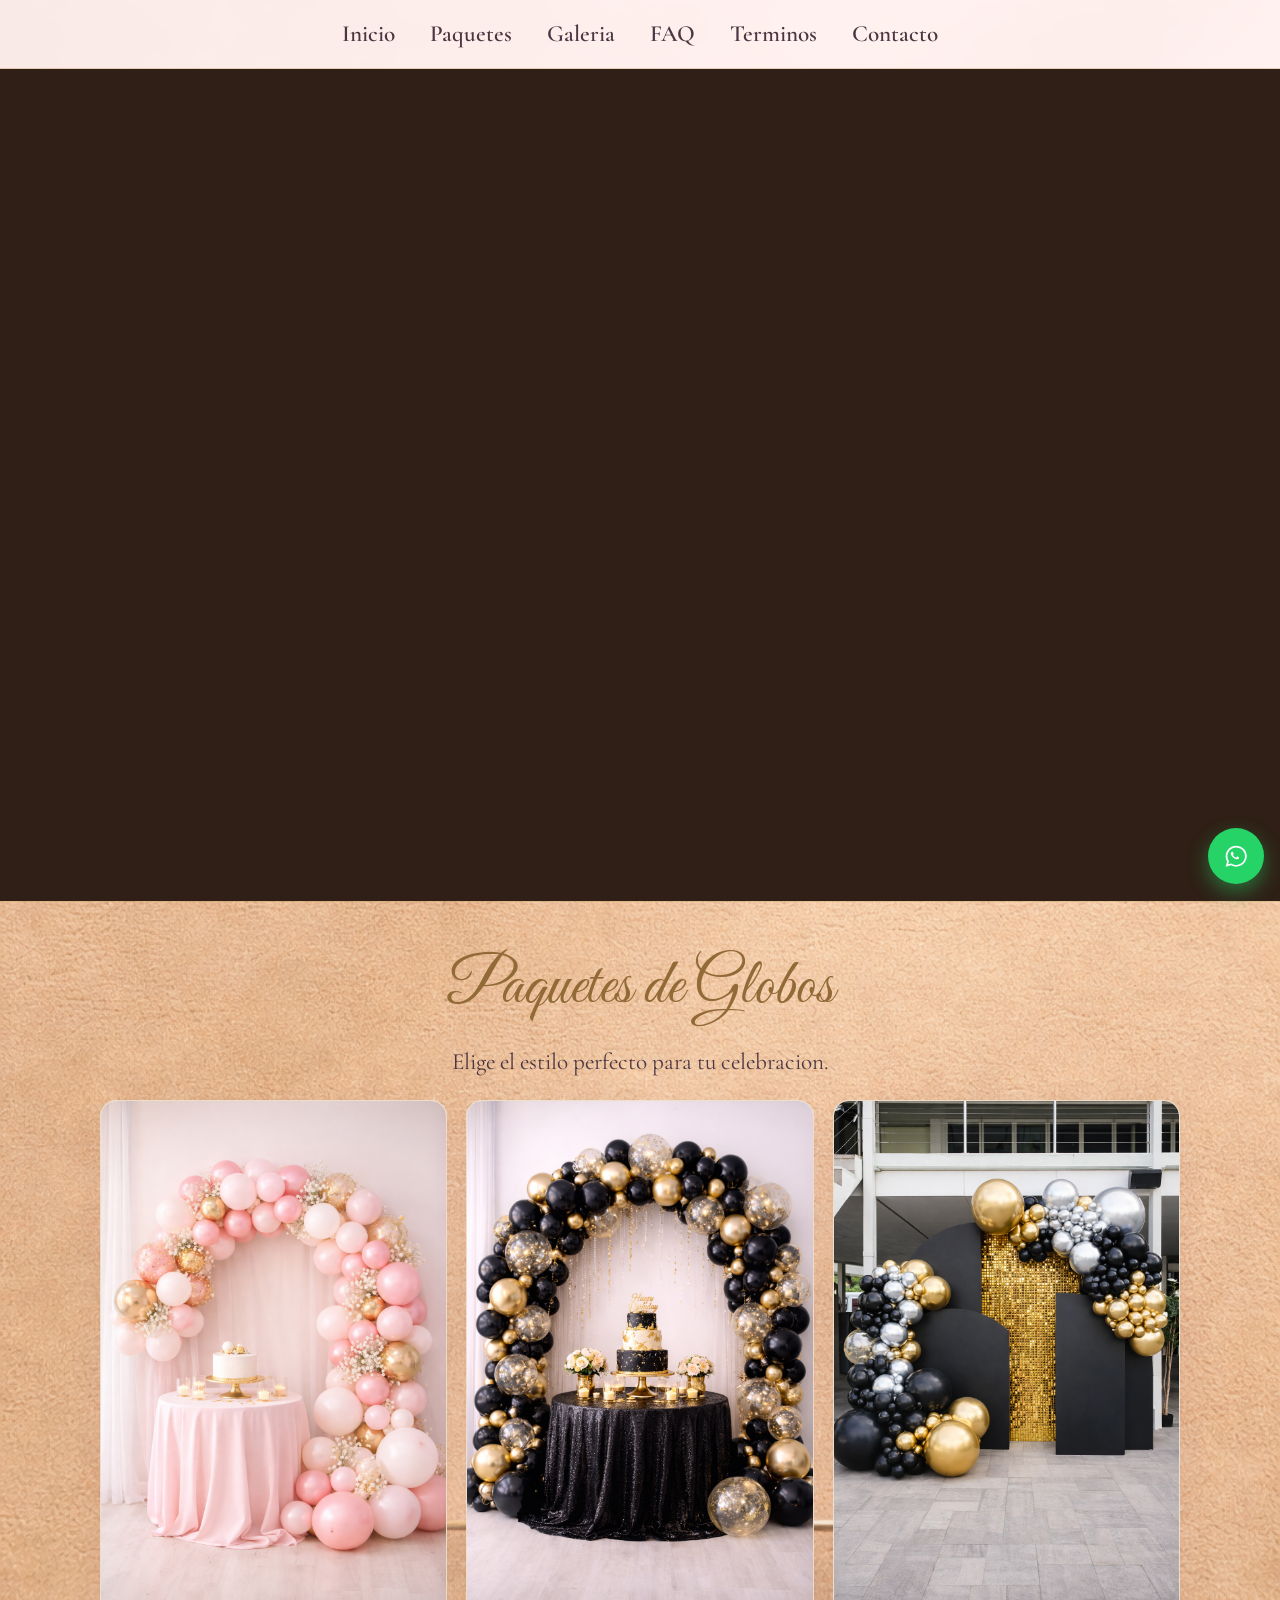
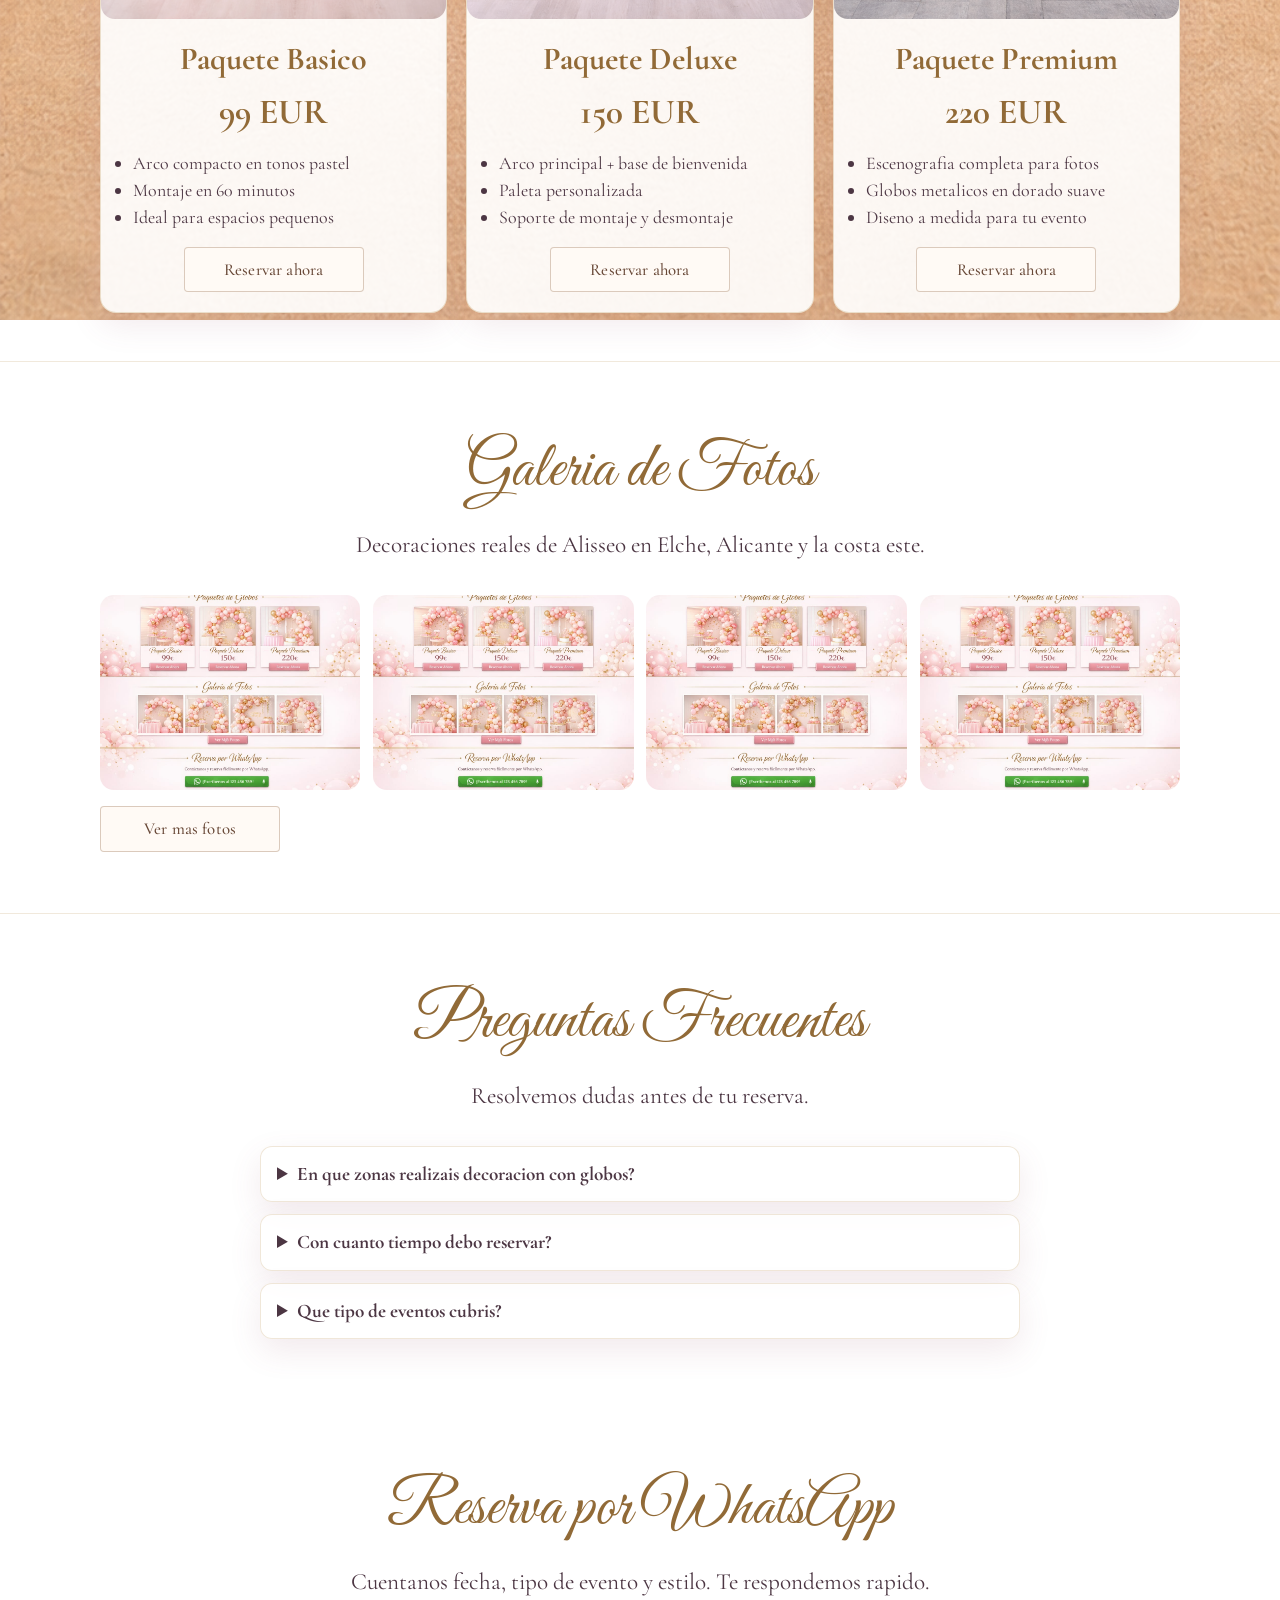
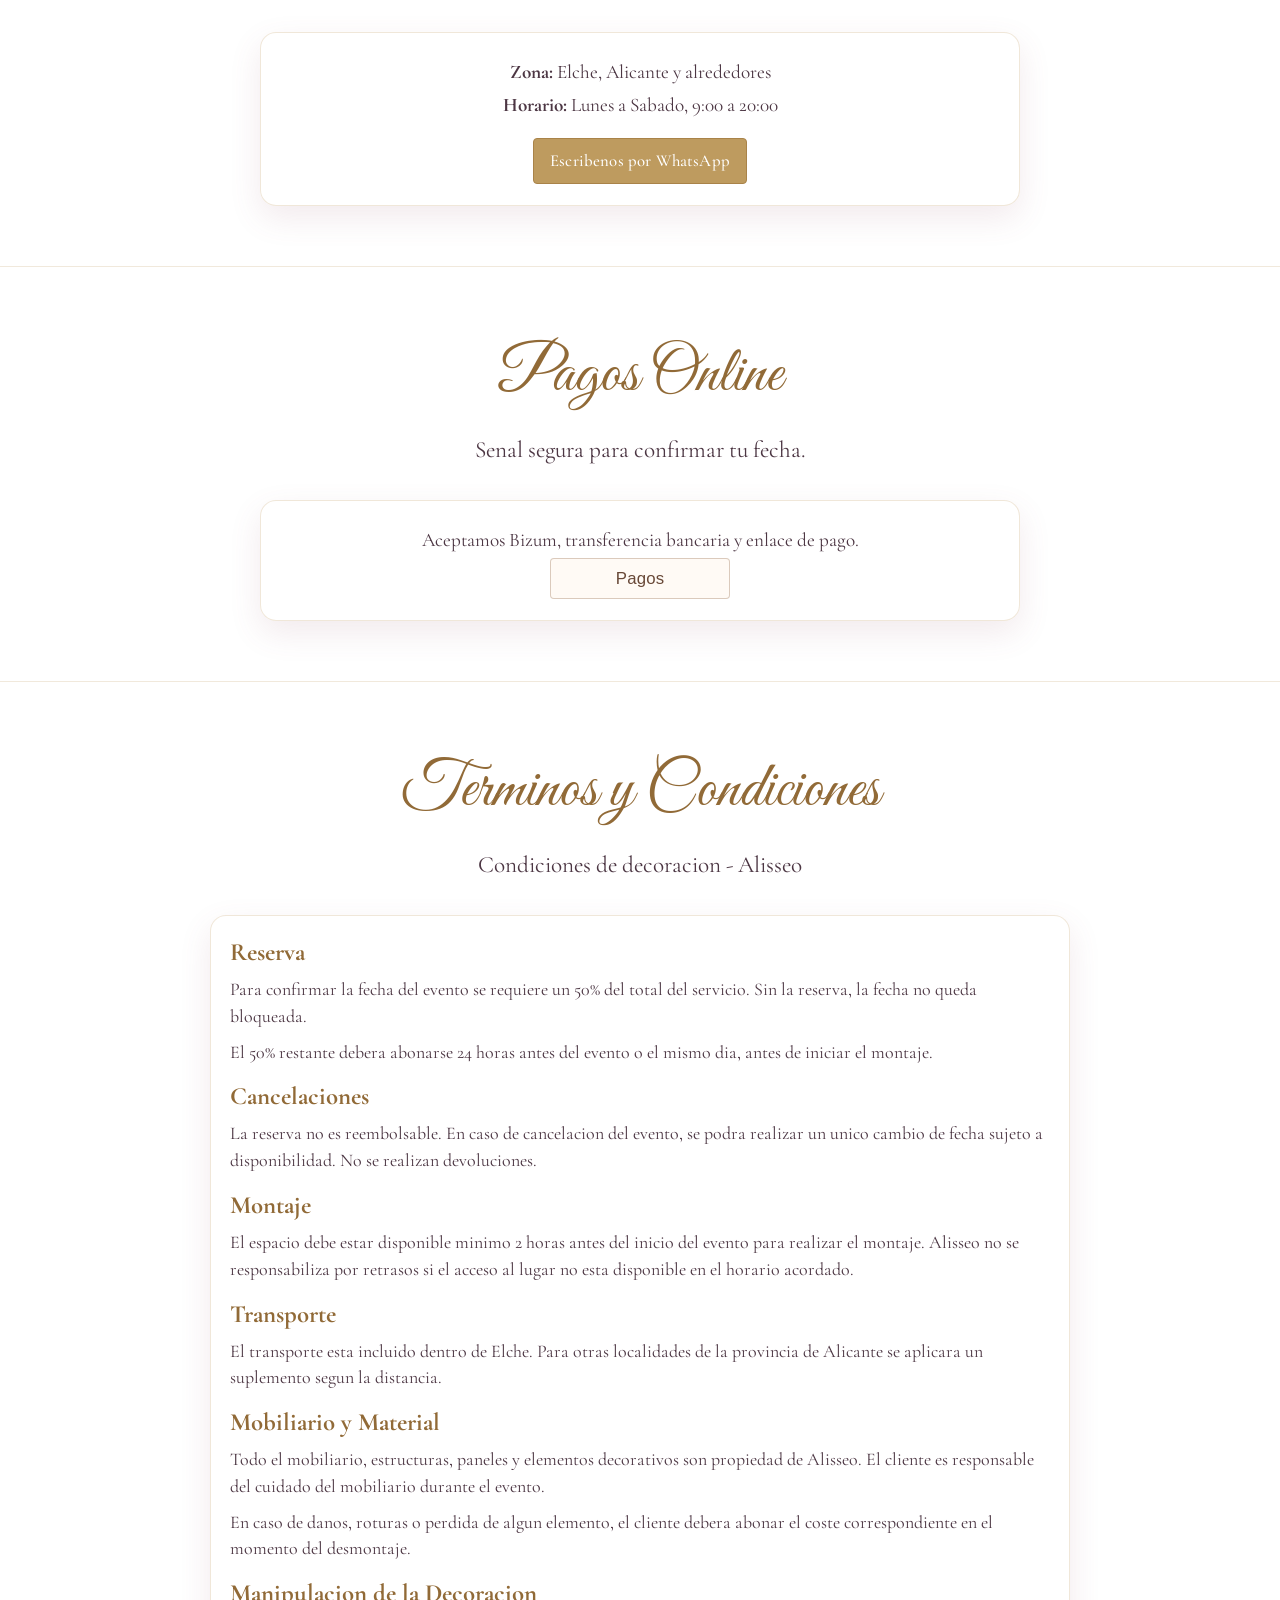
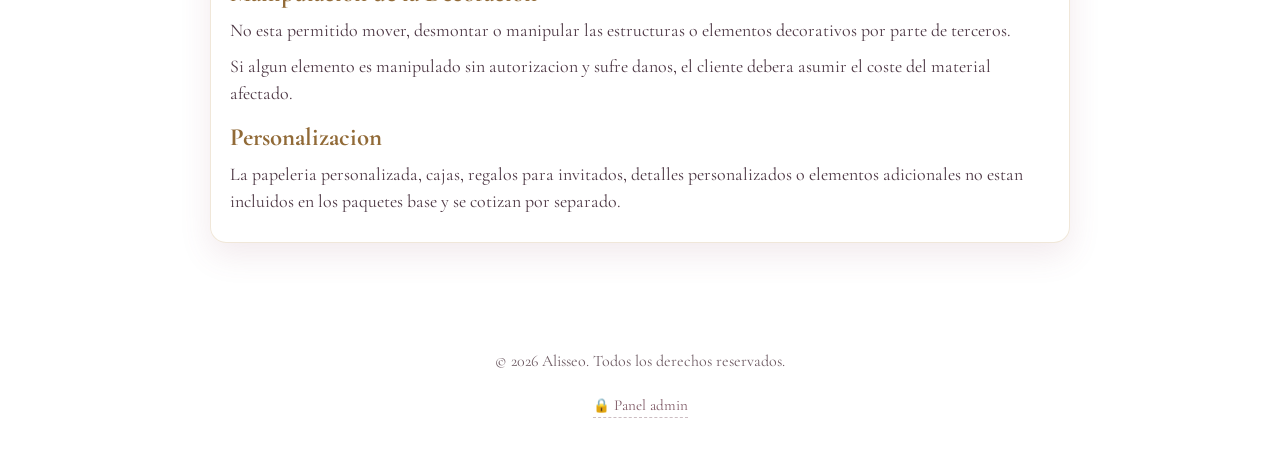
==== commit 9718fd20: "Add terms and conditions section from provided policy text" ====
--- a/index.html
+++ b/index.html
@@ -40,7 +40,7 @@
       href="https://fonts.googleapis.com/css2?family=Cormorant+Garamond:wght@400;500;600;700&family=Great+Vibes&display=swap"
       rel="stylesheet"
     />
-    <link rel="stylesheet" href="styles.css?v=20260304-1" />
+    <link rel="stylesheet" href="styles.css?v=20260304-2" />
     <script id="local-business-schema" type="application/ld+json">
       {
         "@context": "https://schema.org",
@@ -126,6 +126,7 @@
           <a href="#paquetes">Paquetes</a>
           <a href="#galeria">Galeria</a>
           <a href="#faq">FAQ</a>
+          <a href="#terminos">Terminos</a>
           <a href="#contacto">Contacto</a>
         </div>
       </nav>
@@ -215,6 +216,36 @@
           </div>
         </div>
       </section>
+
+      <section id="terminos" class="section container reveal">
+        <h2>Terminos y Condiciones</h2>
+        <p class="section-subtitle">Condiciones de decoracion - Alisseo</p>
+        <div class="terms-card">
+          <h3>Reserva</h3>
+          <p>Para confirmar la fecha del evento se requiere un 50% del total del servicio. Sin la reserva, la fecha no queda bloqueada.</p>
+          <p>El 50% restante debera abonarse 24 horas antes del evento o el mismo dia, antes de iniciar el montaje.</p>
+
+          <h3>Cancelaciones</h3>
+          <p>La reserva no es reembolsable. En caso de cancelacion del evento, se podra realizar un unico cambio de fecha sujeto a disponibilidad. No se realizan devoluciones.</p>
+
+          <h3>Montaje</h3>
+          <p>El espacio debe estar disponible minimo 2 horas antes del inicio del evento para realizar el montaje. Alisseo no se responsabiliza por retrasos si el acceso al lugar no esta disponible en el horario acordado.</p>
+
+          <h3>Transporte</h3>
+          <p>El transporte esta incluido dentro de Elche. Para otras localidades de la provincia de Alicante se aplicara un suplemento segun la distancia.</p>
+
+          <h3>Mobiliario y Material</h3>
+          <p>Todo el mobiliario, estructuras, paneles y elementos decorativos son propiedad de Alisseo. El cliente es responsable del cuidado del mobiliario durante el evento.</p>
+          <p>En caso de danos, roturas o perdida de algun elemento, el cliente debera abonar el coste correspondiente en el momento del desmontaje.</p>
+
+          <h3>Manipulacion de la Decoracion</h3>
+          <p>No esta permitido mover, desmontar o manipular las estructuras o elementos decorativos por parte de terceros.</p>
+          <p>Si algun elemento es manipulado sin autorizacion y sufre danos, el cliente debera asumir el coste del material afectado.</p>
+
+          <h3>Personalizacion</h3>
+          <p>La papeleria personalizada, cajas, regalos para invitados, detalles personalizados o elementos adicionales no estan incluidos en los paquetes base y se cotizan por separado.</p>
+        </div>
+      </section>
     </main>
 
     <div
--- a/styles.css
+++ b/styles.css
@@ -694,3 +694,28 @@
   margin: 0.55rem 0 0;
   font-size: 1.1rem;
 }
+
+.terms-card {
+  width: min(860px, 100%);
+  margin: 0 auto;
+  padding: 1.15rem 1.2rem;
+  background: rgba(255, 255, 255, 0.82);
+  border: 1px solid rgba(190, 155, 95, 0.24);
+  border-radius: 16px;
+  box-shadow: var(--shadow);
+}
+
+.terms-card h3 {
+  margin: 0.8rem 0 0.3rem;
+  color: #916a37;
+  font-size: 1.55rem;
+}
+
+.terms-card h3:first-child {
+  margin-top: 0;
+}
+
+.terms-card p {
+  margin: 0 0 0.55rem;
+  font-size: 1.12rem;
+}
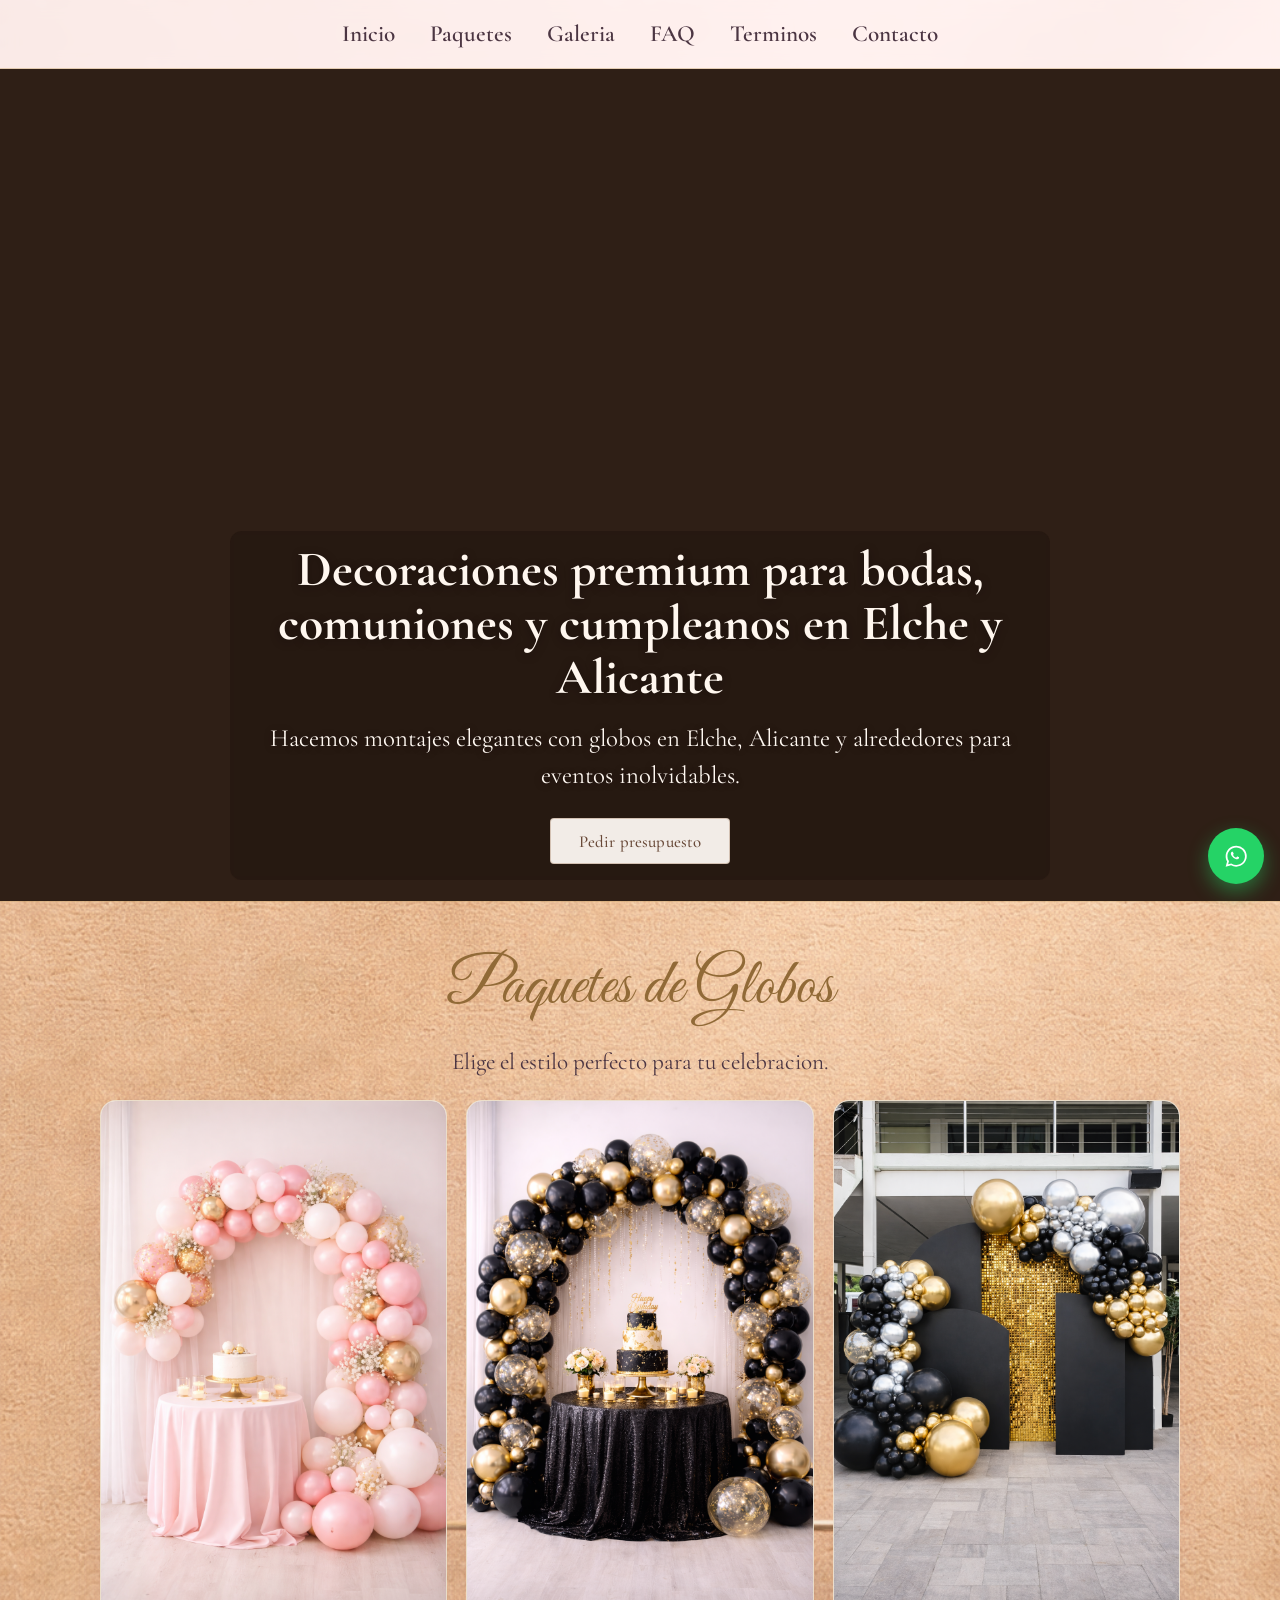
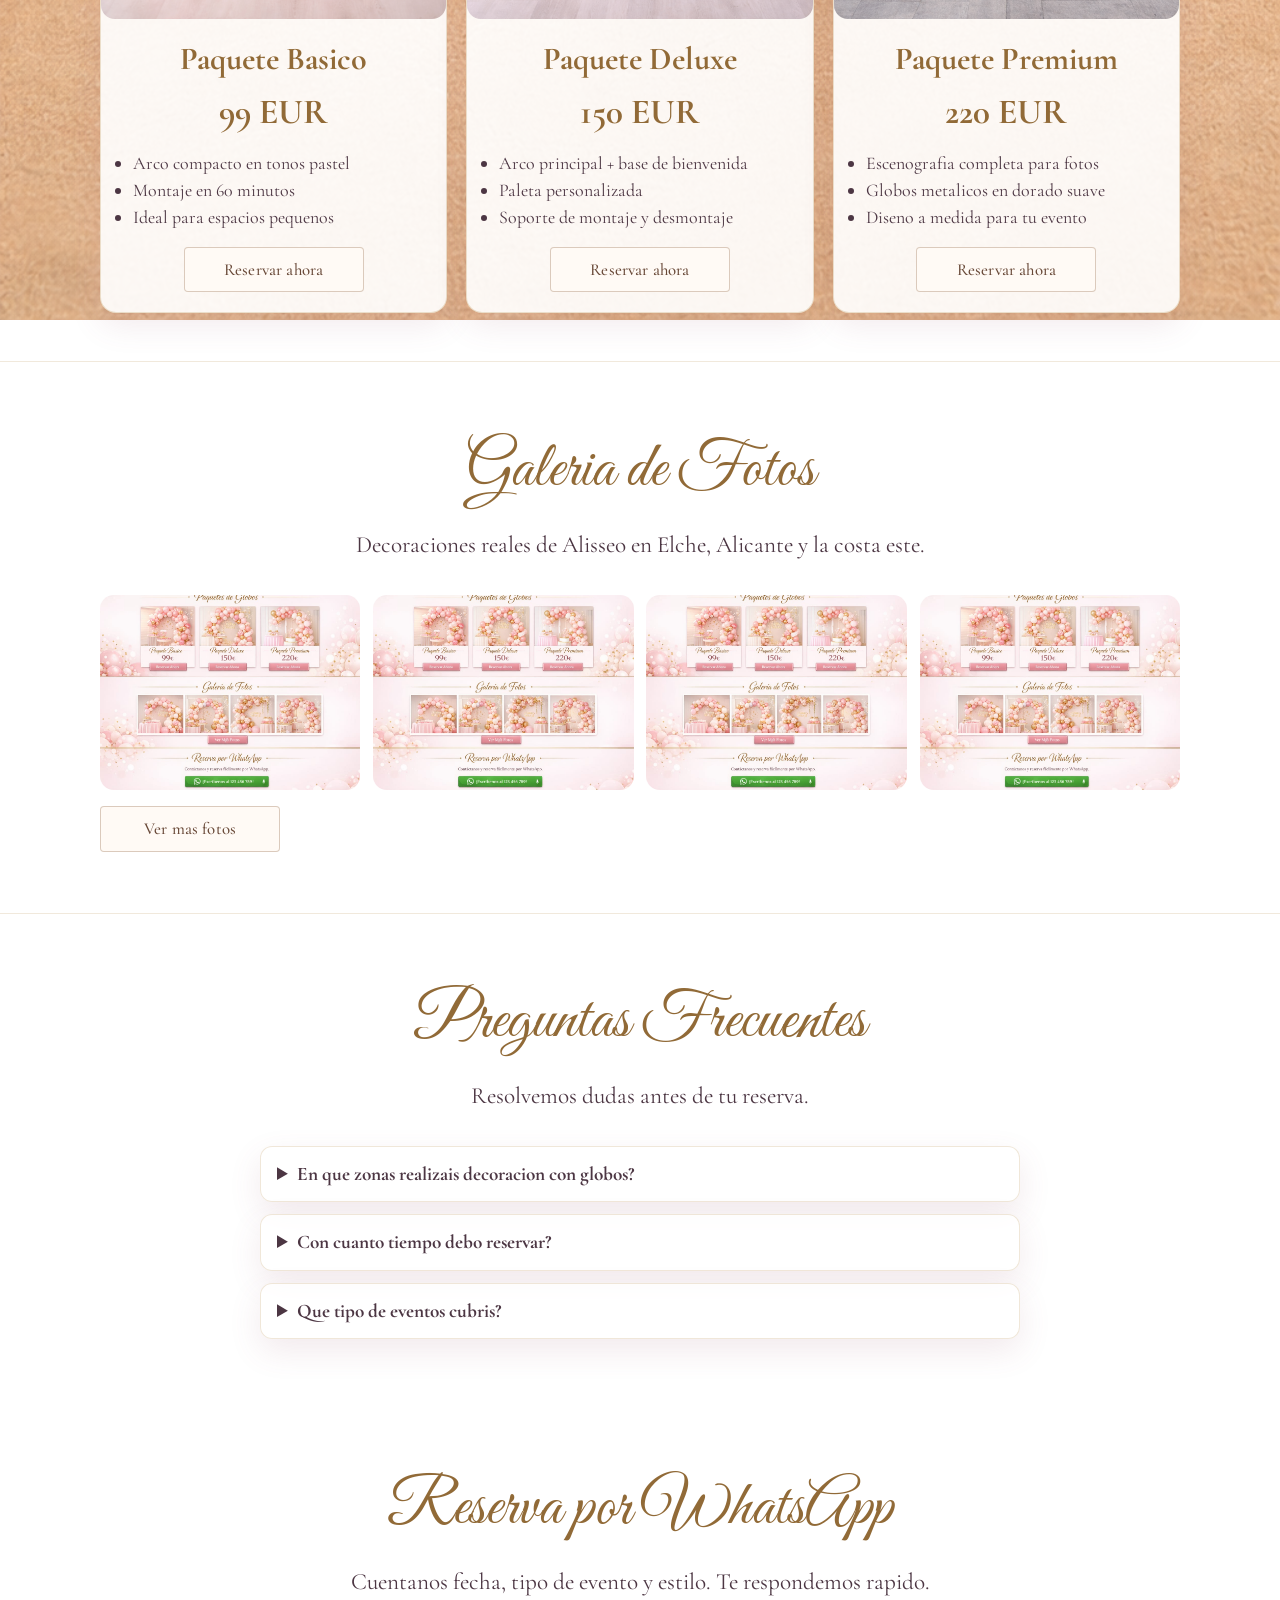
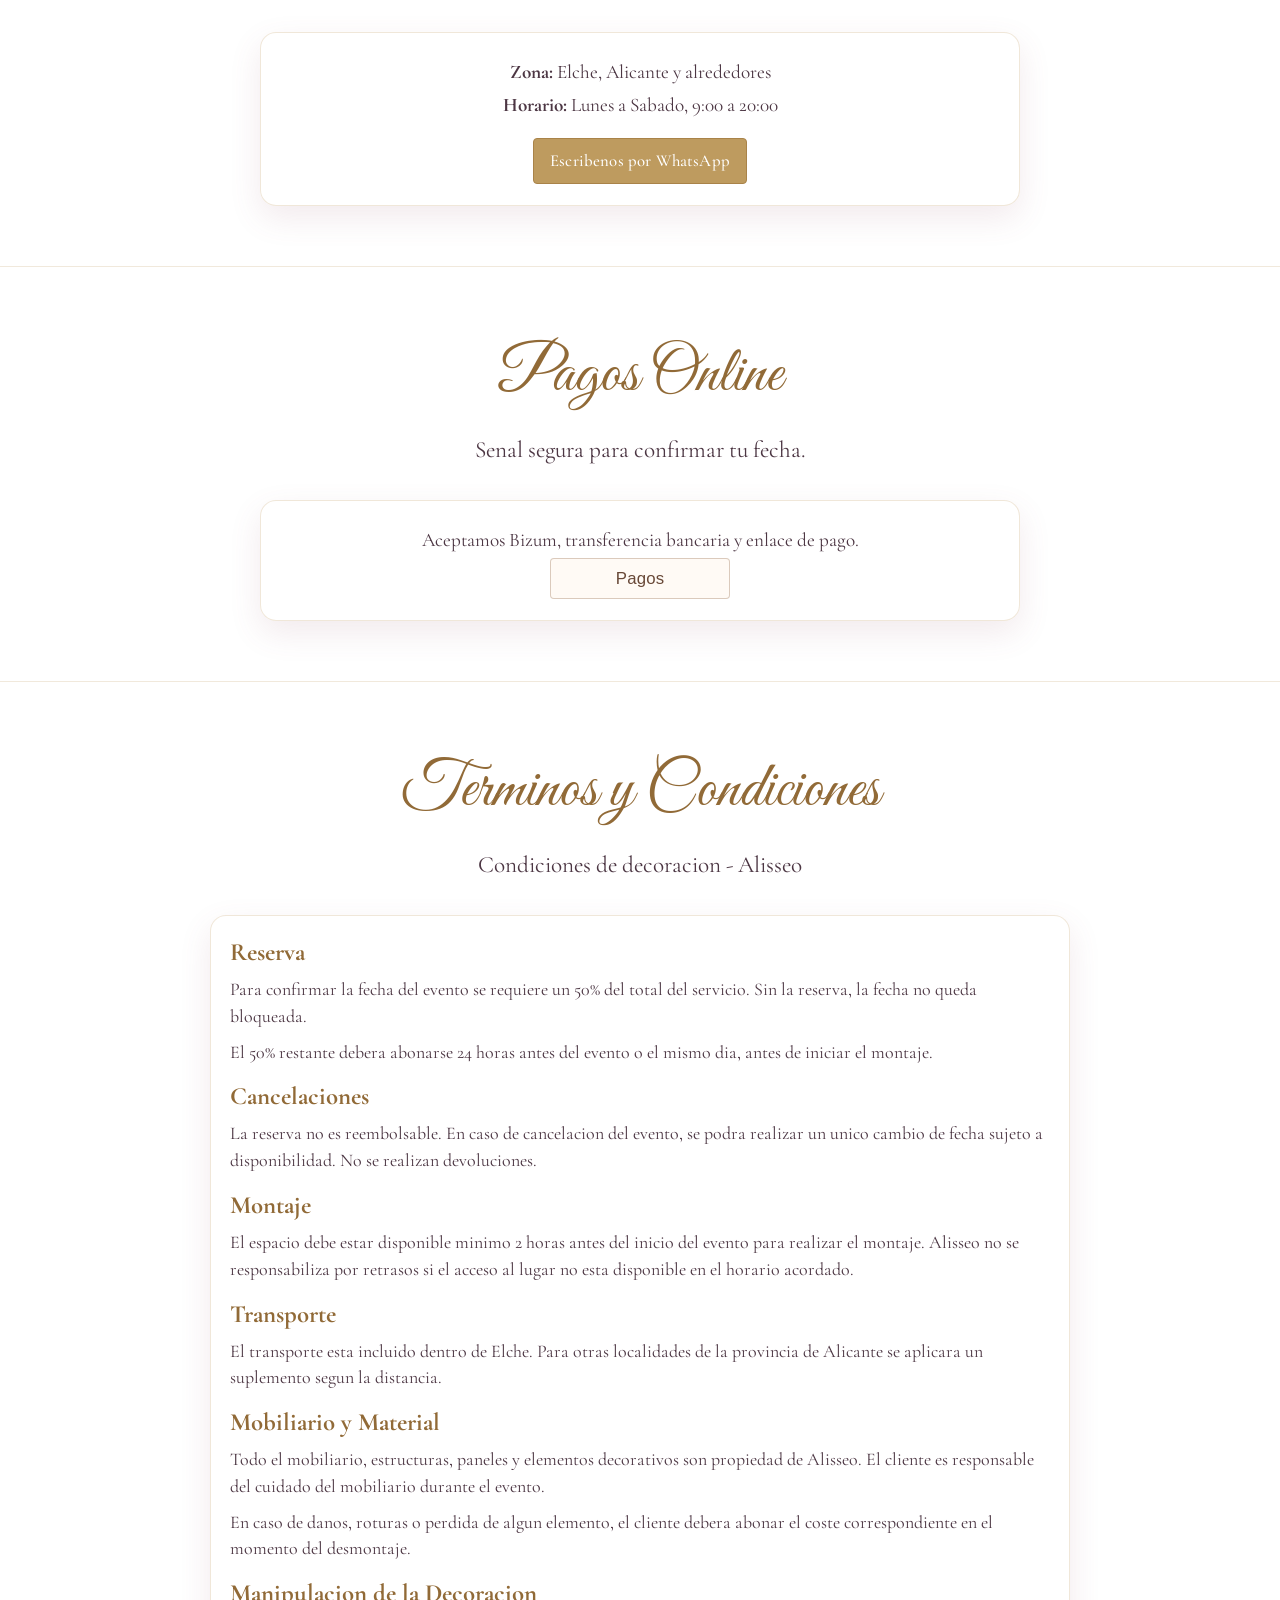
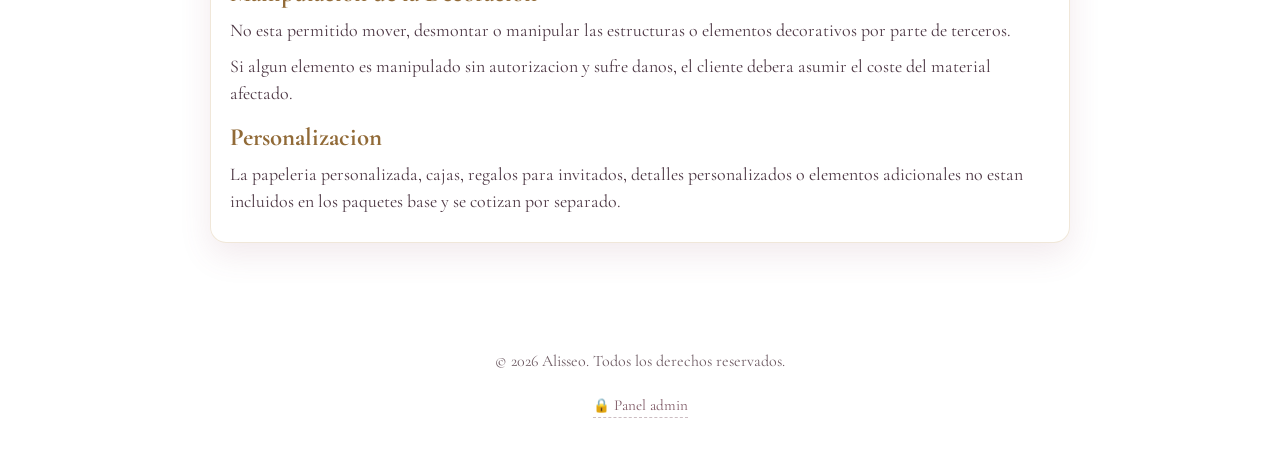
==== commit 938b97ab: "Anchor hero title/subtitle at lower area with readable overlay" ====
--- a/index.html
+++ b/index.html
@@ -134,7 +134,7 @@
 
     <main>
       <section id="inicio" class="hero">
-        <div class="container hero-inner reveal">
+        <div class="container hero-inner">
           <video id="hero-video" class="hero-media" autoplay muted playsinline preload="metadata" aria-label="Video de marca Alisseo">
             <source src="video%20logo.mp4" type="video/mp4" />
           </video>
@@ -146,10 +146,12 @@
             loading="eager"
             decoding="async"
           />
-          <h1 id="hero-title">Decoraciones premium para bodas, comuniones y cumpleanos en Elche y Alicante</h1>
-          <p id="hero-subtitle">Hacemos montajes elegantes con globos en Elche, Alicante y alrededores para eventos inolvidables.</p>
-          <div class="hero-cta">
-            <a id="hero-whatsapp-btn" class="btn btn-secondary" href="https://wa.me/34617144121?text=Hola%20Alisseo%2C%20quiero%20informacion%20para%20mi%20evento%20en%20Elche" target="_blank" rel="noopener noreferrer">Pedir presupuesto</a>
+          <div class="hero-copy">
+            <h1 id="hero-title">Decoraciones premium para bodas, comuniones y cumpleanos en Elche y Alicante</h1>
+            <p id="hero-subtitle">Hacemos montajes elegantes con globos en Elche, Alicante y alrededores para eventos inolvidables.</p>
+            <div class="hero-cta">
+              <a id="hero-whatsapp-btn" class="btn btn-secondary" href="https://wa.me/34617144121?text=Hola%20Alisseo%2C%20quiero%20informacion%20para%20mi%20evento%20en%20Elche" target="_blank" rel="noopener noreferrer">Pedir presupuesto</a>
+            </div>
           </div>
         </div>
       </section>
--- a/styles.css
+++ b/styles.css
@@ -138,12 +138,21 @@
   min-height: inherit;
   display: flex;
   flex-direction: column;
-  justify-content: center;
+  justify-content: flex-end;
   width: 100%;
   text-align: center;
   position: relative;
   z-index: 2;
   padding: 0;
+}
+
+.hero-copy {
+  margin: 0 auto 1.3rem;
+  width: min(820px, 92vw);
+  padding: 0.8rem 1rem 1rem;
+  border-radius: 12px;
+  background: rgba(20, 12, 8, 0.28);
+  backdrop-filter: blur(2px);
 }
 
 .hero-media {
@@ -174,6 +183,16 @@
 
 .hero.video-ended .hero-media-fallback {
   opacity: 1;
+}
+
+.hero.video-ended h1,
+.hero.video-ended p {
+  color: #4c3643;
+  text-shadow: 0 1px 2px rgba(255, 255, 255, 0.6);
+}
+
+.hero.video-ended .hero-copy {
+  background: rgba(255, 248, 239, 0.52);
 }
 
 .hero::before {
@@ -588,6 +607,11 @@
     padding: 0;
   }
 
+  .hero-copy {
+    margin-bottom: 0.9rem;
+    padding: 0.7rem 0.75rem 0.85rem;
+  }
+
   .menu {
     min-height: 64px;
     justify-content: space-between;
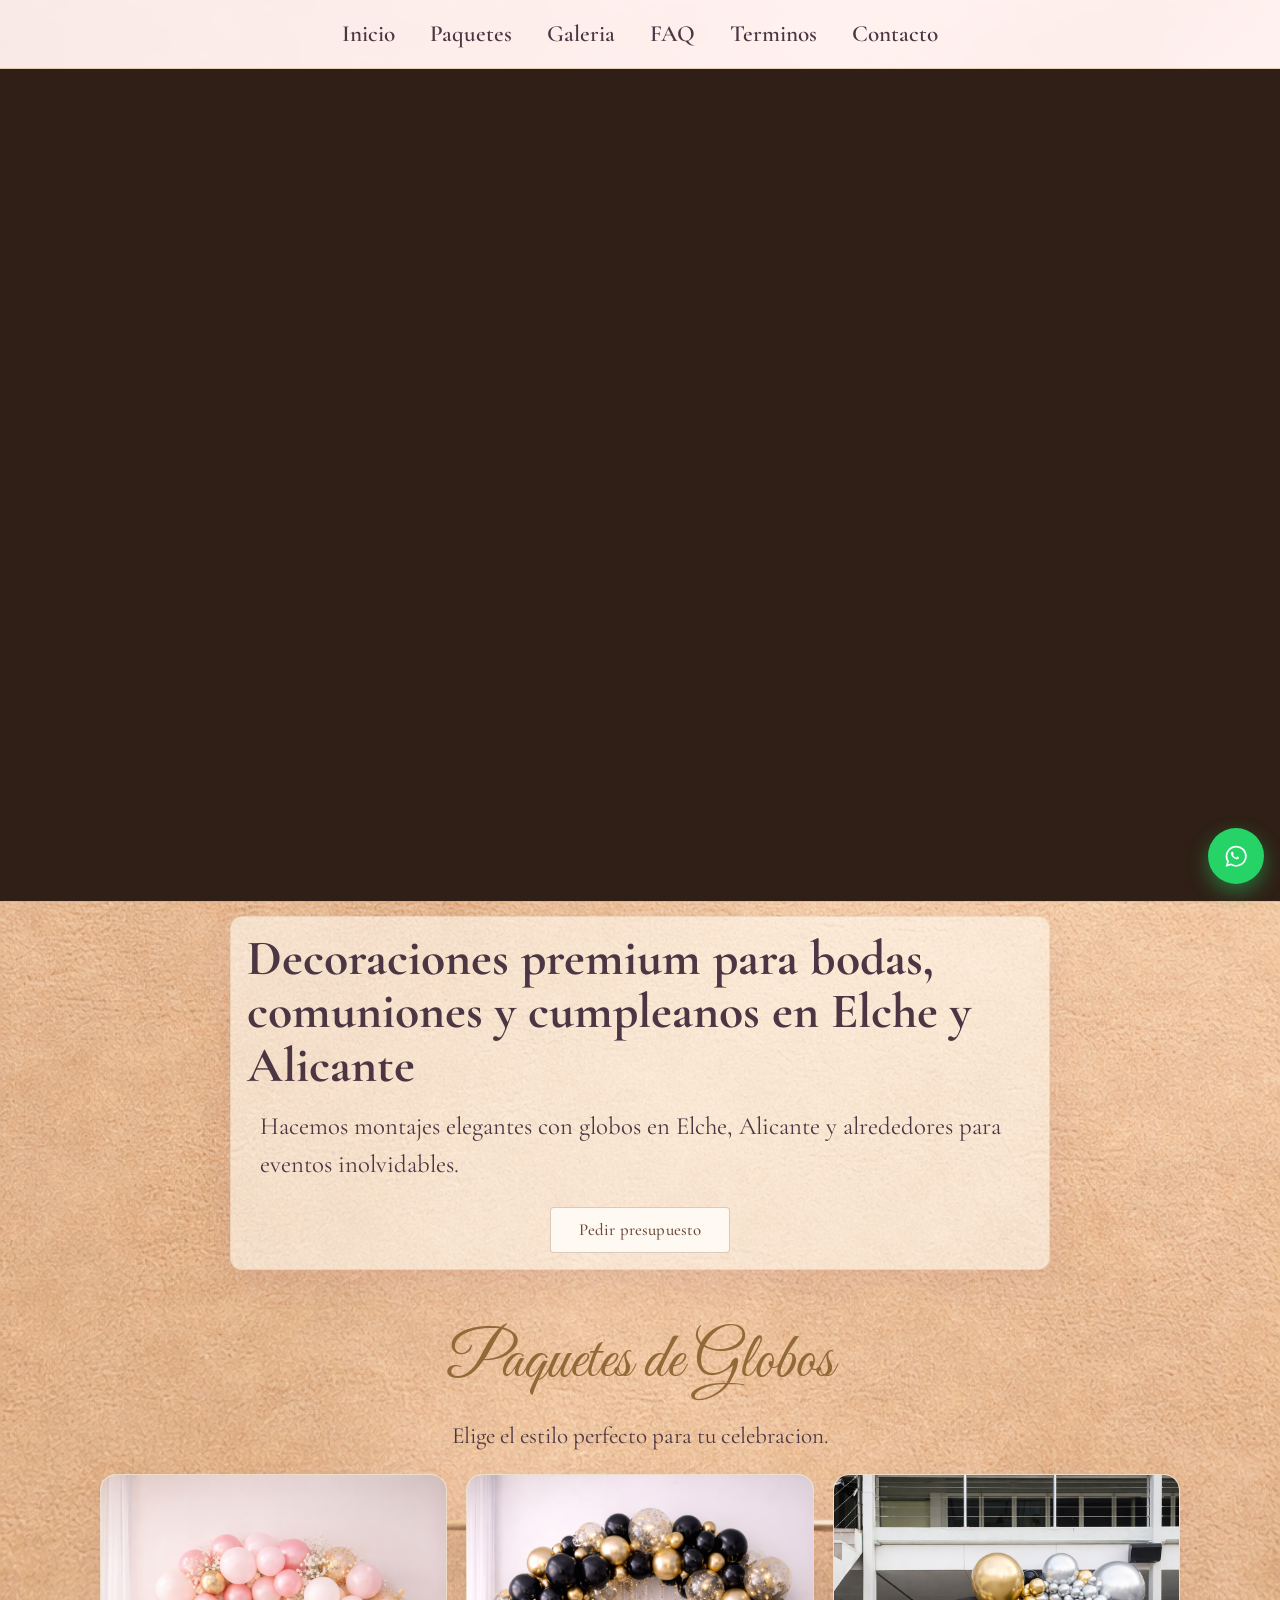
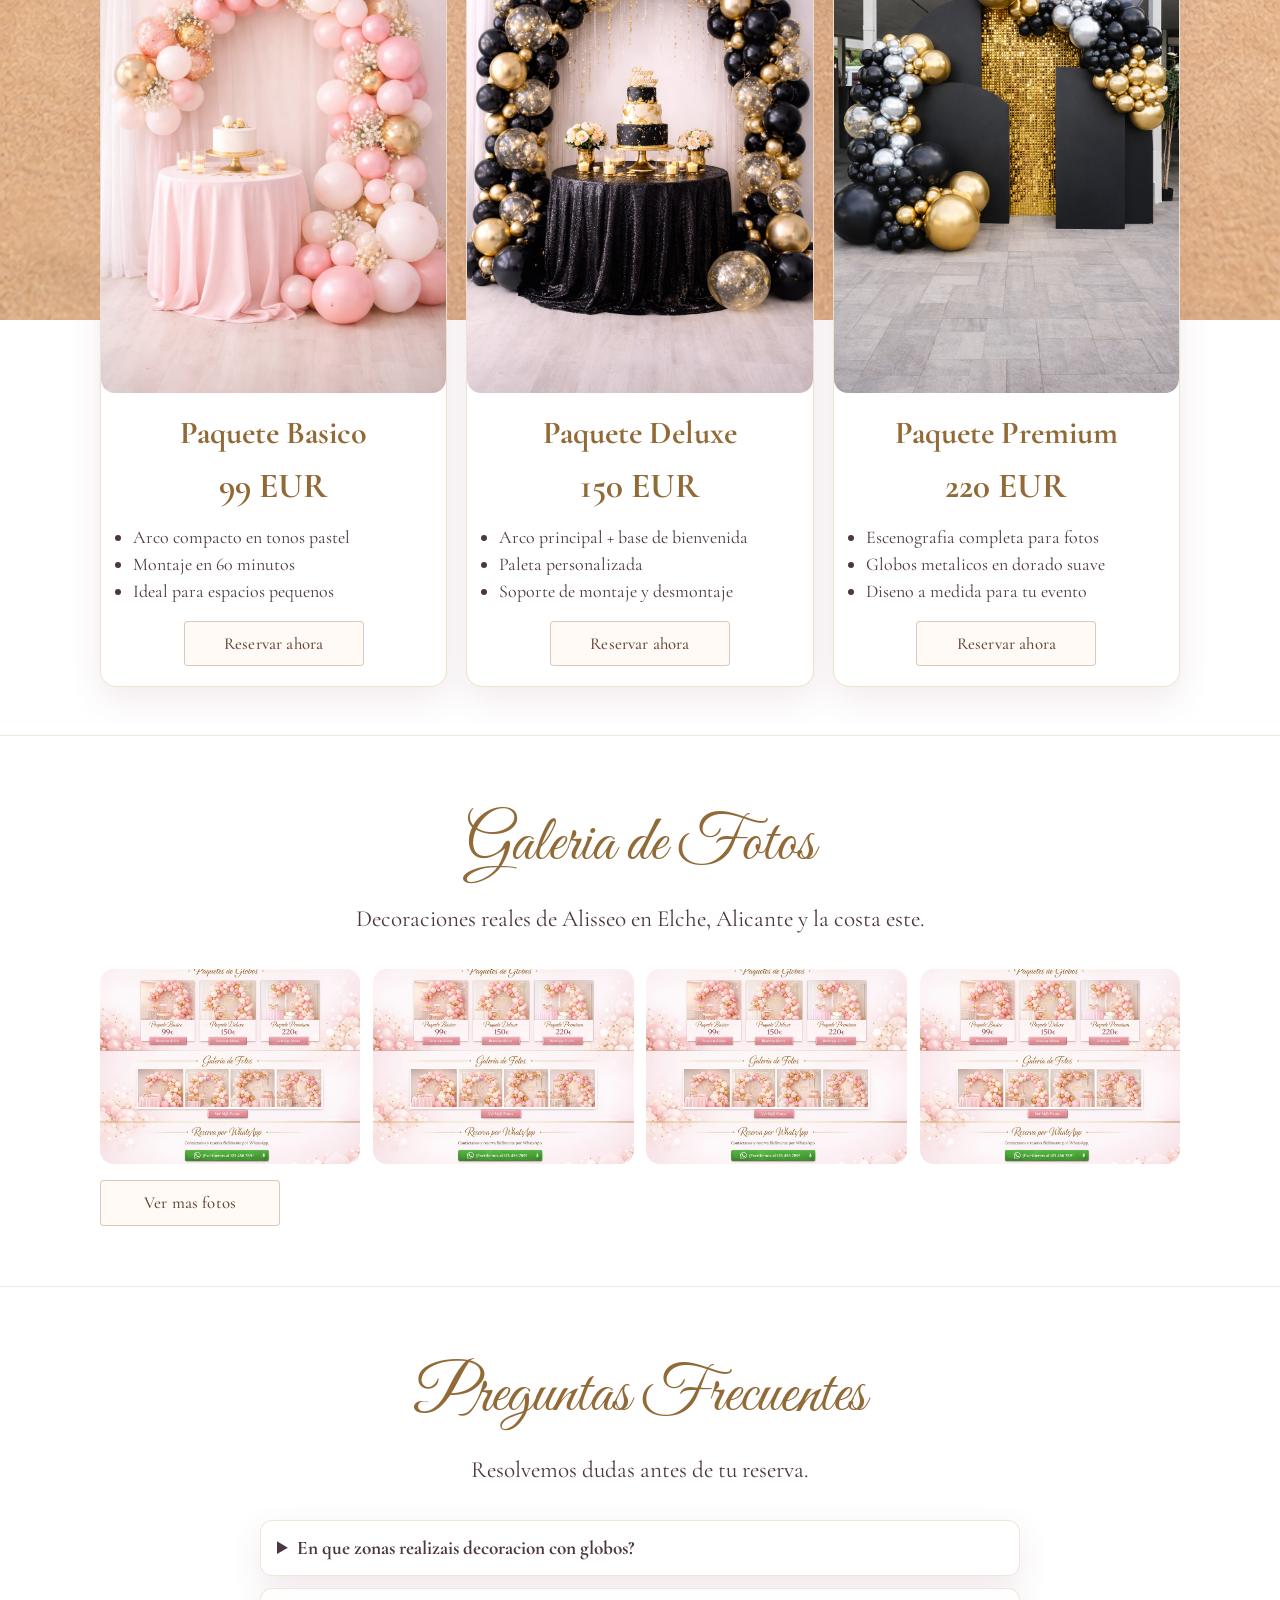
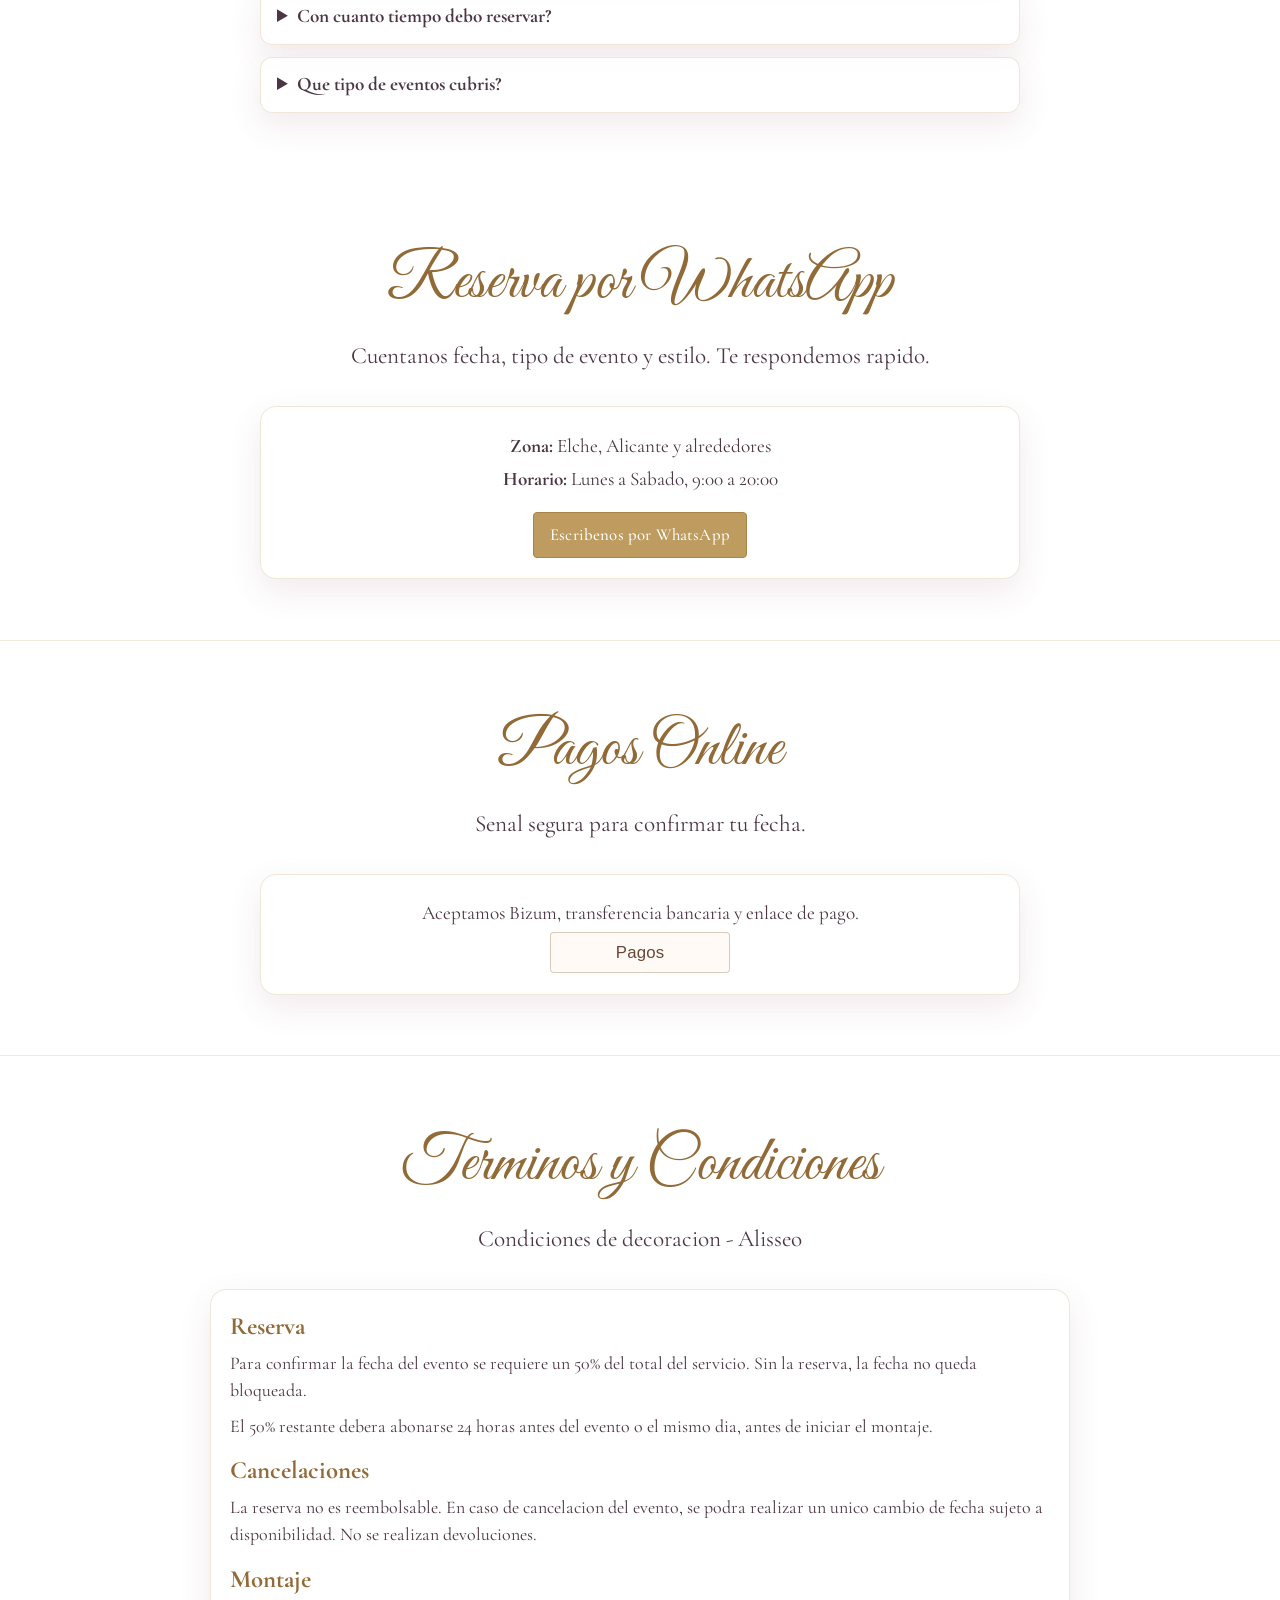
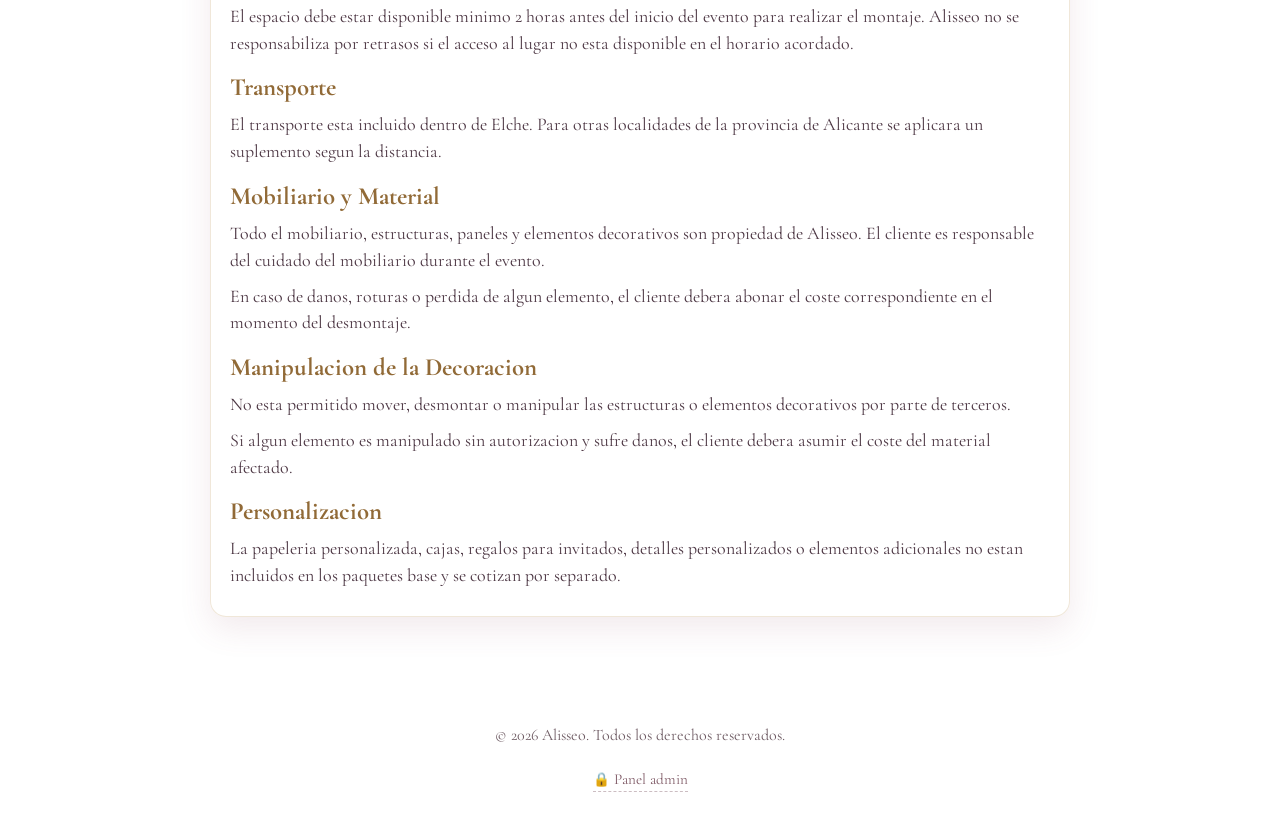
==== commit 7ef0454c: "Move hero title/subtitle block between hero and packages section" ====
--- a/index.html
+++ b/index.html
@@ -146,6 +146,11 @@
             loading="eager"
             decoding="async"
           />
+        </div>
+      </section>
+
+      <section class="hero-copy-band">
+        <div class="container">
           <div class="hero-copy">
             <h1 id="hero-title">Decoraciones premium para bodas, comuniones y cumpleanos en Elche y Alicante</h1>
             <p id="hero-subtitle">Hacemos montajes elegantes con globos en Elche, Alicante y alrededores para eventos inolvidables.</p>
--- a/styles.css
+++ b/styles.css
@@ -138,7 +138,7 @@
   min-height: inherit;
   display: flex;
   flex-direction: column;
-  justify-content: flex-end;
+  justify-content: center;
   width: 100%;
   text-align: center;
   position: relative;
@@ -146,13 +146,18 @@
   padding: 0;
 }
 
+.hero-copy-band {
+  padding: 0.9rem 0 0.4rem;
+}
+
 .hero-copy {
-  margin: 0 auto 1.3rem;
+  margin: 0 auto;
   width: min(820px, 92vw);
-  padding: 0.8rem 1rem 1rem;
+  padding: 0.9rem 1rem 1rem;
   border-radius: 12px;
-  background: rgba(20, 12, 8, 0.28);
-  backdrop-filter: blur(2px);
+  background: rgba(255, 248, 239, 0.62);
+  border: 1px solid rgba(190, 155, 95, 0.2);
+  box-shadow: var(--shadow);
 }
 
 .hero-media {
@@ -185,16 +190,6 @@
   opacity: 1;
 }
 
-.hero.video-ended h1,
-.hero.video-ended p {
-  color: #4c3643;
-  text-shadow: 0 1px 2px rgba(255, 255, 255, 0.6);
-}
-
-.hero.video-ended .hero-copy {
-  background: rgba(255, 248, 239, 0.52);
-}
-
 .hero::before {
   content: "";
   position: absolute;
@@ -203,20 +198,20 @@
   background: rgba(18, 11, 7, 0.28);
 }
 
-.hero h1 {
+.hero-copy h1 {
   margin: 0;
   font-size: clamp(2rem, 5vw, 3.1rem);
   line-height: 1.08;
-  color: #fff7ef;
-  text-shadow: 0 2px 10px rgba(0, 0, 0, 0.35);
-}
-
-.hero p {
+  color: #4c3643;
+  text-shadow: none;
+}
+
+.hero-copy p {
   max-width: 760px;
   margin: 1rem auto 0;
   font-size: clamp(1.2rem, 2.4vw, 1.55rem);
-  color: #fff8f1;
-  text-shadow: 0 1px 8px rgba(0, 0, 0, 0.3);
+  color: #4c3643;
+  text-shadow: none;
 }
 
 .hero-cta {
@@ -608,8 +603,11 @@
   }
 
   .hero-copy {
-    margin-bottom: 0.9rem;
     padding: 0.7rem 0.75rem 0.85rem;
+  }
+
+  .hero-copy-band {
+    padding: 0.65rem 0 0.35rem;
   }
 
   .menu {
